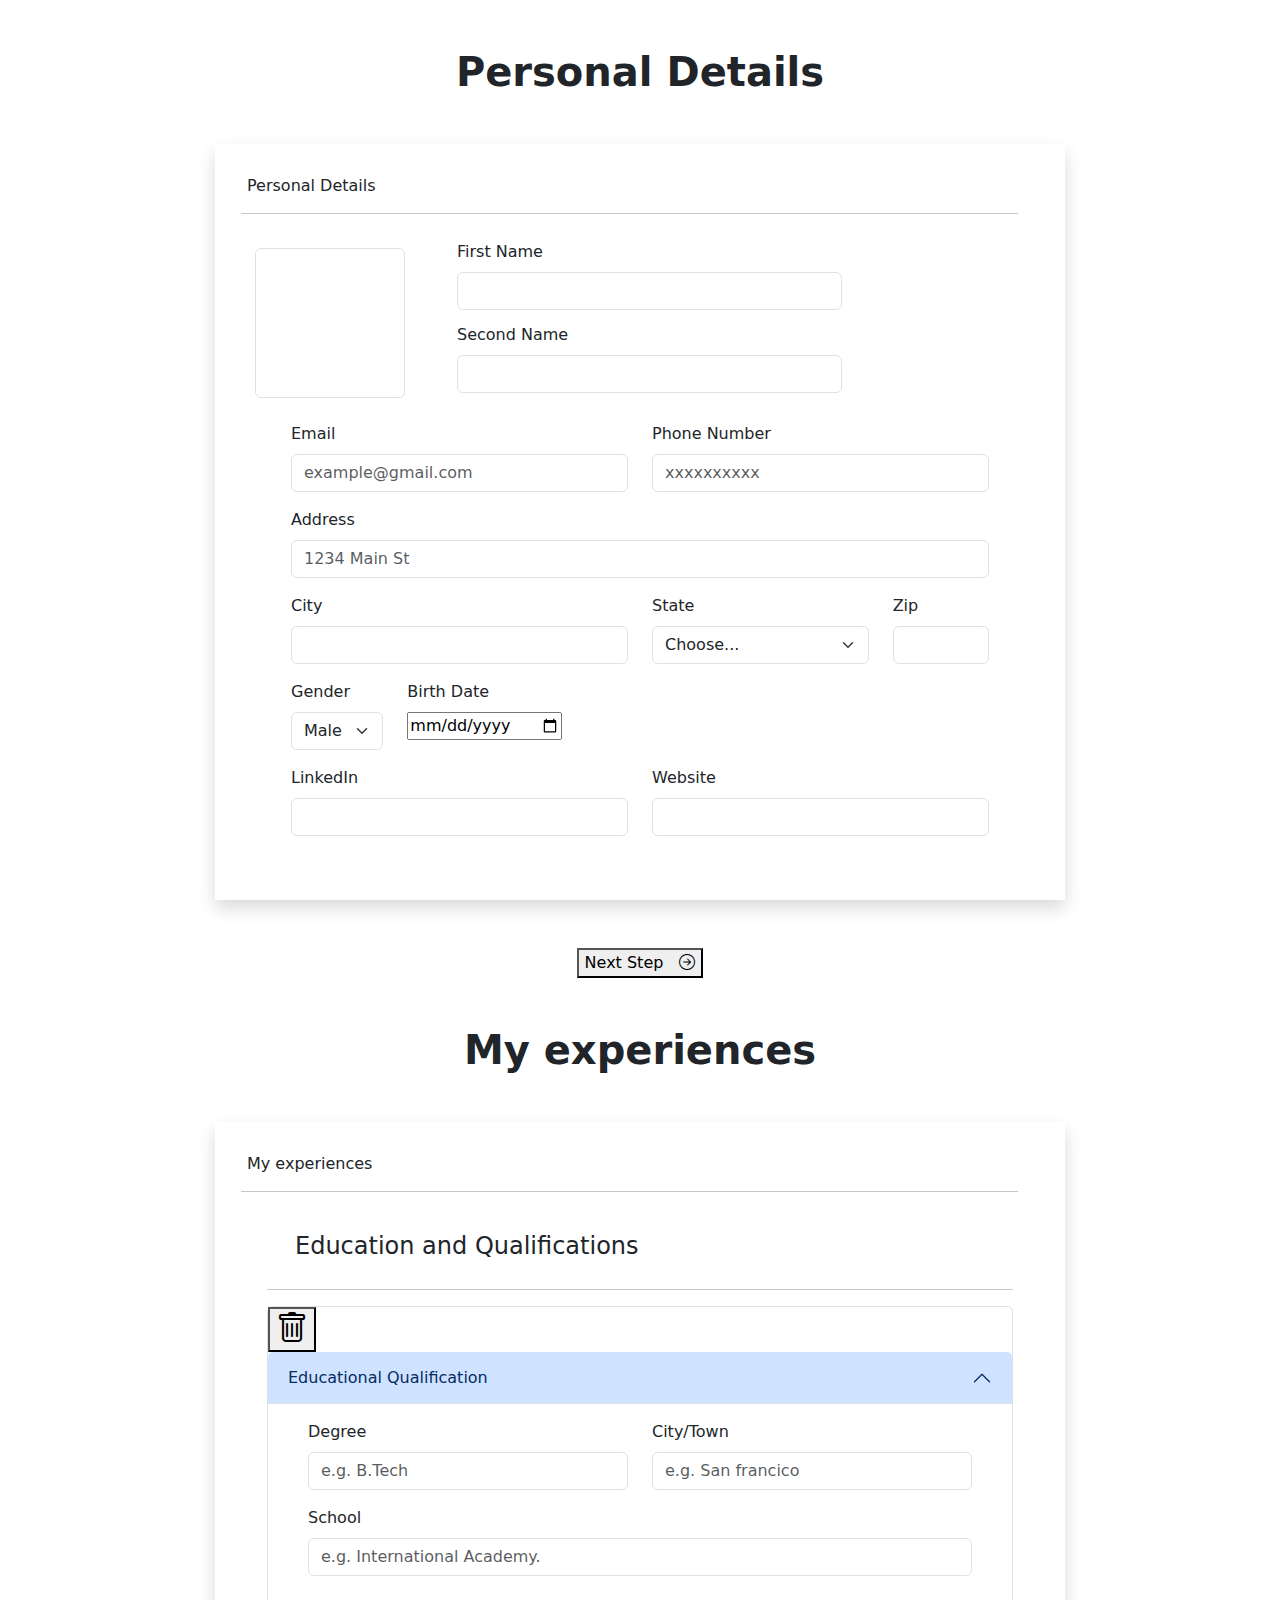
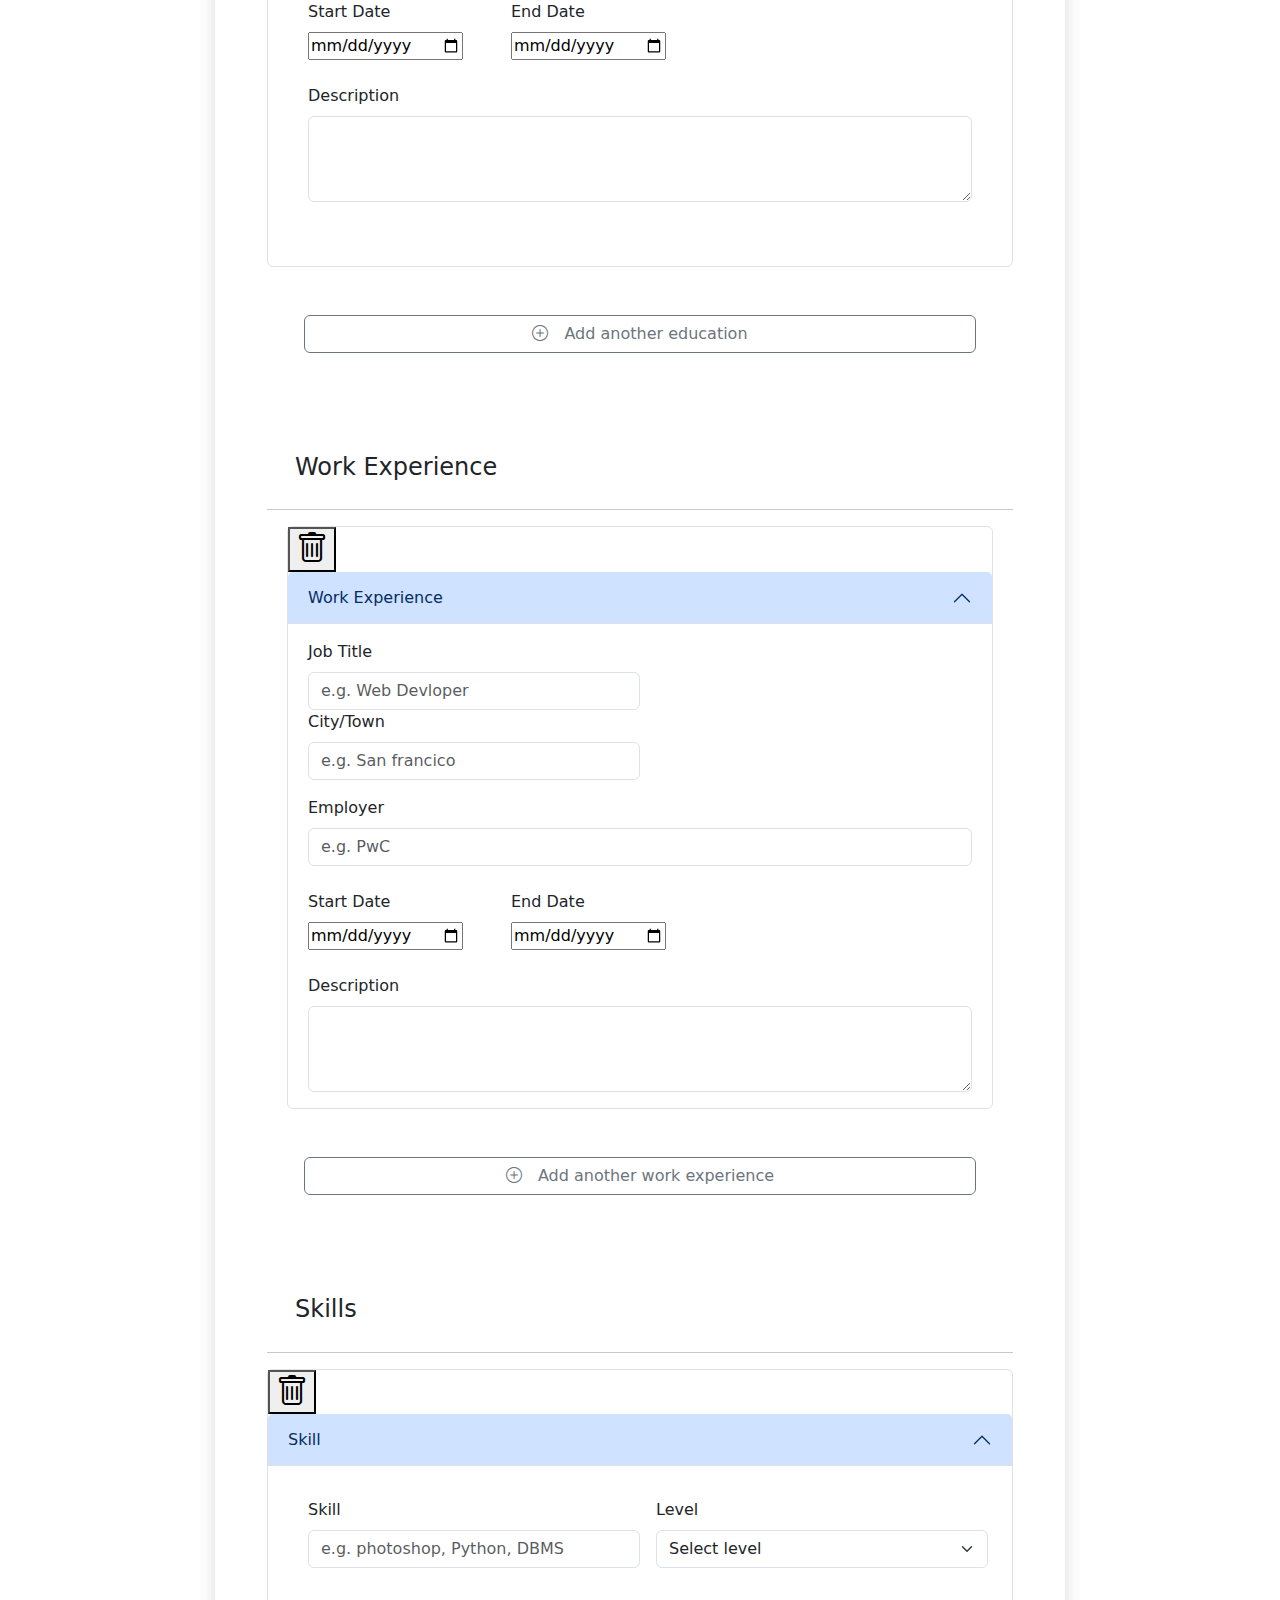
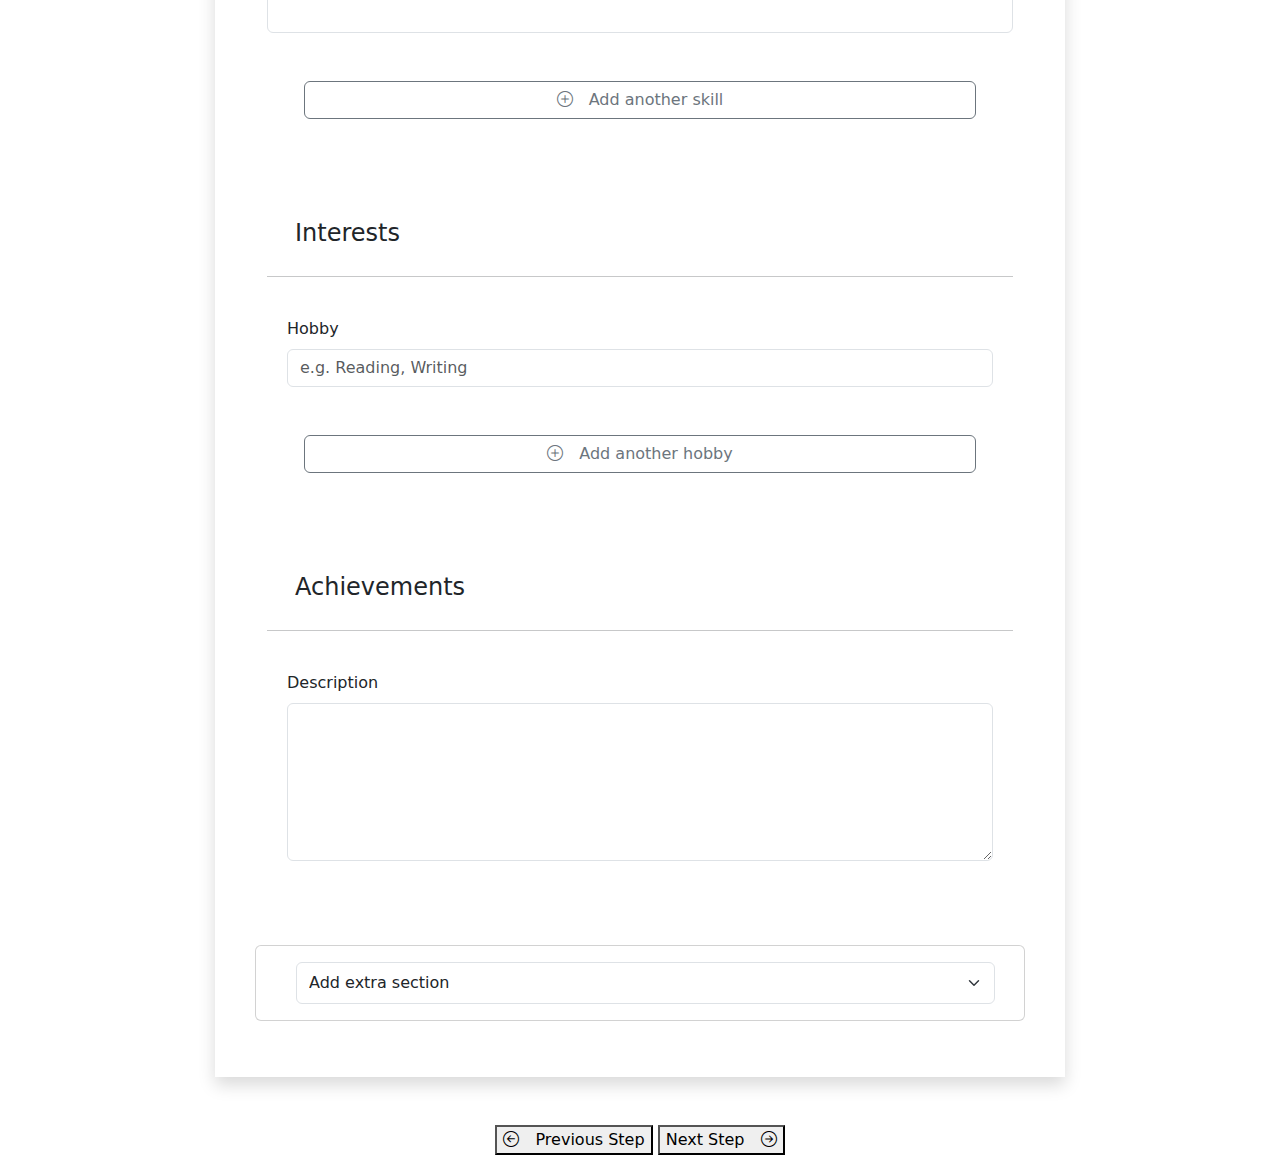
==== Form.html @ e61c2e50 "SkillDone" ====
<!DOCTYPE html>
<html lang="en">

<head>
    <meta charset="UTF-8">
    <meta http-equiv="X-UA-Compatible" content="IE=edge">
    <meta name="viewport" content="width=device-width, initial-scale=1">
    <link href="https://cdn.jsdelivr.net/npm/bootstrap@5.1.1/dist/css/bootstrap.min.css" rel="stylesheet">
    <script src="https://cdn.jsdelivr.net/npm/bootstrap@5.1.1/dist/js/bootstrap.bundle.min.js"></script>
    <script src="https://cdnjs.cloudflare.com/ajax/libs/jquery/3.6.0/jquery.min.js"
        integrity="sha512-894YE6QWD5I59HgZOGReFYm4dnWc1Qt5NtvYSaNcOP+u1T9qYdvdihz0PPSiiqn/+/3e7Jo4EaG7TubfWGUrMQ=="
        crossorigin="anonymous" referrerpolicy="no-referrer"></script>
    <script src="form.js"></script>
    <link rel="stylesheet" href="https://cdn.jsdelivr.net/npm/bootstrap-icons@1.5.0/font/bootstrap-icons.css">
    <link rel="icon" href="images/RB_Logo.png" type="image/x-icon">
    <title>Resume</title>
    <link rel="stylesheet" href="css/form.css">
</head>

<body>

    <!-- NavBar -->
    <nav class="navbar navbar-default navbar-static-top fixed-top navbar-expand-lg navbar-light container-fluid NavBar"
        id="nav">
        <div class="container">
            <a class="navbar-brand mx-auto" href="index.html">
                <img src="images/RB.svg" alt="" height="50px">
            </a>
            <div class="collapse navbar-collapse" id="nav-list">
            </div>
        </div>
    </nav>
    <!-- NavBar End -->



    <div class="container-fluid p-0">


        <!-- **********     FORM - 1    ********** -->

        <form id="form1" class="step step-1 active">

            <div class="container mt-5">
                <h1 class="d-flex justify-content-center m-5" style="font-weight: 600;">Personal Details</h1>
            </div>

            <div class="card-container mb-5 shadow p-3 mb-5 bg-white" style="width:850px; margin:auto" id="card">
                <div class="d-flex mt-3 mx-3">
                    <h6>Personal Details</h6>
                </div>
                <hr style="width:95%; margin: 10px;" , size="3" class="bg-secondary">
                <div class="d-flex flex-row">
                    <div class="img-thumbnail float-left m-4"
                        style="width: 150px; height:150px; border:1px doted black;">
                        <img src="..." alt="">
                    </div>
                    <div class="row col-6  m-3 " style="float:left;">
                        <div class="col-12">
                            <label for="fname" class="form-label">First Name</label>
                            <input type="text" class="form-control" id="fname">
                        </div>
                        <div class="col-12">
                            <label for="lname" class="form-label">Second Name</label>
                            <input type="text" class="form-control" id="lname">
                        </div>
                    </div>
                </div>

                <div class="row mx-5 mb-5">
                    <div class="col-md-6 ">
                        <label for="email" class="form-label">Email</label>
                        <input type="email" class="form-control" id="email" placeholder="example@gmail.com">
                    </div>

                    <div class="col-md-6">
                        <label for="cnumber" class="form-label">Phone Number</label>
                        <input type="text" class="form-control" id="cnumber" placeholder="xxxxxxxxxx">
                    </div>

                    <div class="col-12 mt-3">
                        <label for="inputAddress" class="form-label">Address</label>
                        <input type="text" class="form-control" id="inputAddress" placeholder="1234 Main St">
                    </div>

                    <div class="col-md-6 mt-3">
                        <label for="inputCity" class="form-label">City</label>
                        <input type="text" class="form-control" id="inputCity">
                    </div>

                    <div class="col-md-4 mt-3">
                        <label for="inputState" class="form-label">State</label>
                        <select id="inputState" class="form-select">
                            <option selected>Choose...</option>
                            <option>...</option>
                        </select>
                    </div>

                    <div class="col-md-2 mt-3">
                        <label for="inputZip" class="form-label">Zip</label>
                        <input type="text" class="form-control" id="inputZip">
                    </div>

                    <div class="row">
                        <div class="col-md-2 mt-3">
                            <label for="gender" class="form-label">Gender</label>
                            <select id="gender" class="form-select">
                                <option>Male</option>
                                <option>Female</option>
                                <option>Other</option>
                            </select>
                        </div>

                        <div class="col-md-4 mt-3">
                            <label for="bdate" class="form-label">Birth Date</label>
                            <input type="date" class="date" id="bdate">
                        </div>
                    </div>

                    <div class="col-6 mt-3">
                        <label for="linkedIn" class="form-label">LinkedIn </label>
                        <input type="text" class="form-control" id="linkedIn">
                    </div>

                    <div class="col-6 mt-3">
                        <label for="Website" class="form-label">Website</label>
                        <input type="text" class="form-control" id="Website">
                    </div>

                </div>

            </div>

            <div class="btn-box container d-block text-center" style="width:850px;">
                <button type="button" class="next_btn" id="next1">Next Step<i
                        class="bi bi-arrow-right-circle ms-3"></i></button>
            </div>

        </form>

        <!-- **********     FORM - 1 END   ********** -->



        <!-- **********     FORM - 2    ********** -->
        <form id="form2" class="step step-2">

            <div class="container mt-5">
                <h1 class="d-flex justify-content-center m-5" style="font-weight: 600;">My experiences</h1>
            </div>

            <div class="card-container shadow mb-5 p-3 mb-5 bg-white" style="width:850px; margin:auto" id="card">
                <div class="d-flex mt-3 mx-3">
                    <h6>My experiences</h6>
                </div>
                <hr style="width:95%; margin: 10px;" , size="3" class="bg-secondary">


                <div class="flip-cards d-flex flex-column m-4">

                    <!-- Flip card 1 -->
                    <div class="fc1">

                        <div class="flip-card card-container p-2 mb-4 bg-white ">

                            <div class="flip1 card-body">
                                <h4 class="mx-4 my-0 p-2">Education and Qualifications</h5>
                            </div>

                            <div class="panel1 p-1">
                                <hr>


                                <div class="accordion" id="accordionEdu">
                                    <div class="accordion-item">
                                      <h2 class="accordion-header" id="eheading1">
                                        <button class="delete-item" onclick="delEdu(event)"><i
                                            class="bi bi-trash" onclick="delEdu2(event)"></i></button>
                                        <button class="accordion-button" type="button" data-bs-toggle="collapse" data-bs-target="#ecollapse1" aria-expanded="true" aria-controls="ecollapse1" onclick="emakeVisible()">
                                          Educational Qualification
                                        </button>
                                      </h2>
                                      <div id="ecollapse1" class="accordion-collapse collapse show" aria-labelledby="eheading1" data-bs-parent="#accordionEdu">
                                        <div class="accordion-body">
                                          

                                            <div class="row mx-2 mb-5">

                                                <div class="col-md-6 ">
                                                    <label for="degree" class="form-label">Degree</label>
                                                    <input type="text" class="form-control" id="degree" placeholder="e.g. B.Tech ">
                                                </div>
            
                                                <div class="col-md-6">
                                                    <label for="city" class="form-label">City/Town</label>
                                                    <input type="text" class="form-control" id="city"
                                                        placeholder="e.g. San francico">
                                                </div>
            
                                                <div class="col-12 mt-3">
                                                    <label for="School" class="form-label">School</label>
                                                    <input type="text" class="form-control" id="School"
                                                        placeholder="e.g. International Academy.">
                                                </div>
                                                <div class="col-6 mt-3">
                                                    <div class="d-flex flex-row">
                                                        <div class="me-4 mt-2">
                                                            <label for="" class="form-label">Start Date</label>
                                                            <input class="date" type="date" id="edu_start">
                                                        </div>
            
                                                        <div class="ms-4 mt-2">
                                                            <label for="" class="form-label">End Date</label>
                                                            <input class="date" type="date" id="edu_end">
                                                        </div>
                                                    </div>
                                                </div>
            
                                                <div class="mt-4">
                                                    <label for="edu_description" class="form-label">Description</label>
                                                    <textarea class="form-control" id="edu_description" rows="3"></textarea>
                                                </div>
                                            </div>


                                        </div>
                                      </div>
                                    </div>
                                  </div>

                                
                                

                                <div class="my-5 d-flex justify-content-center"><button type="button"
                                        class="btn btn-outline-secondary" style="width:90%;" id="add_edu"><i
                                            class="bi bi-plus-circle me-3"></i>Add another
                                        education</button>
                                </div>

                            </div>
                        </div>
                        <!-- Flip card 1 End-->


                    </div>

                    <!-- Flip card 2 -->
                    <div class="fc2">
                        <div class="flip-card card-container  p-2 mb-4 bg-white ">

                            <div class="flip2 card-body">
                                <h4 class="mx-4 my-0 p-2">Work Experience</h4>
                            </div>

                            <div class="panel2 p-1">
                                <hr>
                                <div class="list row mx-2 mb-5">


                                    <div class="accordion" id="accordionWork">
                                        <div class="accordion-item">
                                            <h2 class="accordion-header" id="wheading1">
                                                <button class="delete-item" onclick="delWork(event)"><i
                                                        class="bi bi-trash" onclick="delWork2(event)"></i></button>
                                                <button class="accordion-button" type="button" data-bs-toggle="collapse"
                                                    data-bs-target="#wcollapse1" aria-expanded="true"
                                                    aria-controls="wcollapse1" onclick="wmakeVisible()">
                                                    Work Experience
                                                </button>
                                            </h2>
                                            <div id="wcollapse1" class="accordion-collapse collapse show"
                                                aria-labelledby="wheading1" data-bs-parent="#accordionWork">
                                                <div class="accordion-body">


                                                    <div class="col-md-6 ">
                                                        <label for="email" class="form-label">Job Title</label>
                                                        <input type="text" class="form-control" id="job_title"
                                                            placeholder="e.g. Web Devloper">
                                                    </div>

                                                    <div class="col-md-6">
                                                        <label for="work_city" class="form-label">City/Town</label>
                                                        <input type="text" class="form-control" id="work_city"
                                                            placeholder="e.g. San francico">
                                                    </div>

                                                    <div class="col-12 mt-3">
                                                        <label for="employer" class="form-label">Employer</label>
                                                        <input type="text" class="form-control" id="employer"
                                                            placeholder="e.g. PwC">
                                                    </div>
                                                    <div class="col-6 mt-3">
                                                        <div class="d-flex flex-row">
                                                            <div class="me-4 mt-2">
                                                                <label for="" class="form-label">Start Date</label>
                                                                <input class="date" type="date" id="Work1_start">
                                                            </div>

                                                            <div class="ms-4 mt-2">
                                                                <label for="" class="form-label">End Date</label>
                                                                <input class="date" type="date" id="Work1_end">
                                                            </div>
                                                        </div>
                                                    </div>

                                                    <div class="mt-4">
                                                        <label for="work_description"
                                                            class="form-label">Description</label>
                                                        <textarea class="form-control" id="work_description"
                                                            rows="3"></textarea>
                                                    </div>


                                                </div>
                                            </div>
                                        </div>
                                    </div>




                                    <!-- New Work Experience -->

                                </div>
                                <div class="my-5 d-flex justify-content-center"><button type="button"
                                        class="btn btn-outline-secondary" style="width:90%;" id="add_work"><i
                                            class="bi bi-plus-circle me-3"></i>Add another
                                        work experience</button>
                                </div>

                            </div>
                        </div>
                    </div>

                    <!-- Flip card 2 End-->


                    <!-- Flip card 3 -->
                    <div class="fc3">
                        <div class="flip-card card-container p-2 mb-4 bg-white">

                            <div class="flip3 card-body">
                                <h4 class="mx-4 my-0 p-2">Skills</h4>
                            </div>

                            <div class="panel3 p-1">
                                <hr>



                                <div class="accordion" id="accordionSkill">
                                    <div class="accordion-item">
                                      <h2 class="accordion-header" id="sheading1">
                                        <button class="delete-item" onclick="delSkill(event)"><i
                                            class="bi bi-trash" onclick="delSkill2(event)"></i></button>
                                        <button class="accordion-button" type="button" data-bs-toggle="collapse" data-bs-target="#scollapse1" aria-expanded="true" aria-controls="scollapse1" onclick="smakeVisible()">
                                          Skill
                                        </button>
                                      </h2>
                                      <div id="scollapse1" class="accordion-collapse collapse show" aria-labelledby="sheading1" data-bs-parent="#accordionSkill">
                                        <div class="accordion-body">
                                          
                                            

                                            <div class="list row mx-2 mb-5">
            
                                                <div class="col-12 mt-3">
                                                    <div class="d-flex flex-row">
            
                                                        <div class="col-md-6">
                                                            <label for="skill1" class="form-label">Skill</label>
                                                            <input type="text" class="form-control" id="skill1"
                                                                placeholder="e.g. photoshop, Python, DBMS">
                                                        </div>
            
                                                        <div class="col-6  ms-3">
                                                            <label for="" class="form-label">Level</label>
                                                            <select id="skill1_level" class="form-select">
                                                                <option selected>Select level</option>
                                                                <option>Beginner</option>
                                                                <option>Intermediate</option>
                                                                <option>Skillful</option>
                                                                <option>Expert</option>
                                                                <option>Experienced</option>
                                                            </select>
                                                        </div>
                                                    </div>
                                                </div>


                                        </div>
                                      </div>
                                    </div>
                                  </div>




                                    <!-- New Skills -->

                                </div>
                                <div class="my-5 d-flex justify-content-center"><button type="button"
                                        class="btn btn-outline-secondary" style="width:90%;" id="add_skill"><i
                                            class="bi bi-plus-circle me-3"></i>Add
                                        another
                                        skill</button>
                                </div>

                            </div>
                        </div>
                    </div>
                    <!-- Flip card 3 End-->


                    <!-- Flip card 4 -->
                    <div class="fc4">
                        <div class="flip-card card-container p-2 mb-4 bg-white">

                            <div class="flip4 card-body">
                                <h4 class="mx-4 my-0 p-2">Interests</h4>
                            </div>

                            <div class="panel4 p-1">
                                <hr>

                                <div class="list row mx-2 mb-5">

                                    <div class="col-12 mt-4">
                                        <label for="hobby1" class="form-label">Hobby</label>
                                        <input type="text" class="form-control" id="hobby1"
                                            placeholder="e.g. Reading, Writing">
                                    </div>

                                    <!-- New Hobby -->

                                </div>
                                <div class="my-5 d-flex justify-content-center"><button type="button"
                                        class="btn btn-outline-secondary" id="addHobby" style="width:90%;"><i
                                            class="bi bi-plus-circle me-3"></i>Add
                                        another
                                        hobby</button>
                                </div>
                            </div>
                        </div>
                    </div>
                    <!-- Flip card 4 End-->


                    <!-- Flip card 5 -->
                    <div class="fc5">
                        <div class="flip-card card-container p-2 mb-4 bg-white ">

                            <div class="flip5 card-body">
                                <h4 class="mx-4 my-0 p-2">Achievements</h4>
                            </div>

                            <div class="panel5 p-1">
                                <hr>

                                <div class="row mx-2 mb-5">
                                    <div class="mt-4">
                                        <label for="achv_description" class="form-label">Description</label>
                                        <textarea class="form-control" id="achv_description" rows=6"></textarea>
                                    </div>
                                </div>
                            </div>
                        </div>
                        <!-- Flip card 5 End-->

                        <div class="fc5 my-3">
                            <div class="flip5 card card-body">
                                <select class="form-select mx-4 py-2" style="width:95%;"
                                    aria-label="Default select example">
                                    <option selected><i class="bi bi-plus-circle me-3"></i>Add extra section</option>
                                    <option value="1">Courses</option>
                                    <option value="2">Resume Objective</option>
                                    <option value="3">References</option>
                                </select>
                            </div>
                            <div class="panel5"></div>
                        </div>

                    </div>

                </div>
            </div>

            <div class="btn_box container d-block text-center" style="width:850px;">
                <button type="button" class="prev_btn" id="back2"><i class="bi bi-arrow-left-circle me-3"></i>Previous
                    Step</button>
                <button type="button" class="next_btn" id="next2">Next Step<i
                        class="bi bi-arrow-right-circle ms-3"></i></button>
            </div>

        </form>
        <!-- **********     FORM - 2 END    ********** -->
    </div>


    <link href="https://cdn.jsdelivr.net/npm/bootstrap@5.1.1/dist/css/bootstrap.min.css" rel="stylesheet"
        integrity="sha384-F3w7mX95PdgyTmZZMECAngseQB83DfGTowi0iMjiWaeVhAn4FJkqJByhZMI3AhiU" crossorigin="anonymous">
    <script src="https://ajax.googleapis.com/ajax/libs/jquery/3.5.1/jquery.min.js"></script>
</body>



<script>
    $(document).ready(function () {


        function slideTog(el) {
            $(el).next().slideToggle(350);
        }
        $(".flip1, .flip2, .flip3, .flip4, .flip5, .flip6, .flip7").click(function () {
            slideTog(this);
        });


        $('#addHobby').click(function () {
            let obj = $('div.panel4').children("div.list");
            let curr_len = obj.length;
            let node =
                `<div class="col-12 mt-4">
                     <label for='hobby${curr_len + 1}' class="form-label">Hobby</label>
                    <input type="text" class="form-control" id="hobby${curr_len + 1}" placeholder="e.g. Reading, Writing">
                </div>`;
            obj.append(node);
        });



        //**************** Form Steps ****************//


        let steps = Array.from(document.querySelectorAll('form.step'));
        // console.log(steps);
        let next_btn = document.querySelectorAll('form .next_btn');
        // console.log(next_btn);
        let prev_btn = document.querySelectorAll('form .prev_btn');

        // let form = document.querySelector('form')

        next_btn.forEach(button => {
            button.addEventListener('click', () => {
                changeStep('next');
            })
        })
        prev_btn.forEach(button => {
            button.addEventListener('click', () => {
                changeStep('prev');
            })
        })

        function changeStep(btn) {
            let index = 0;
            let active = document.querySelector('form.step.active')
            index = steps.indexOf(active);
            steps[index].classList.remove('active');
            if (btn === 'next') {
                if (index < steps.length - 1)
                    index++;
            }
            else if (btn === 'prev') {
                index--;
            }
            steps[index].classList.add('active');
            // console.log(index);
        }


    });


</script>

</html>
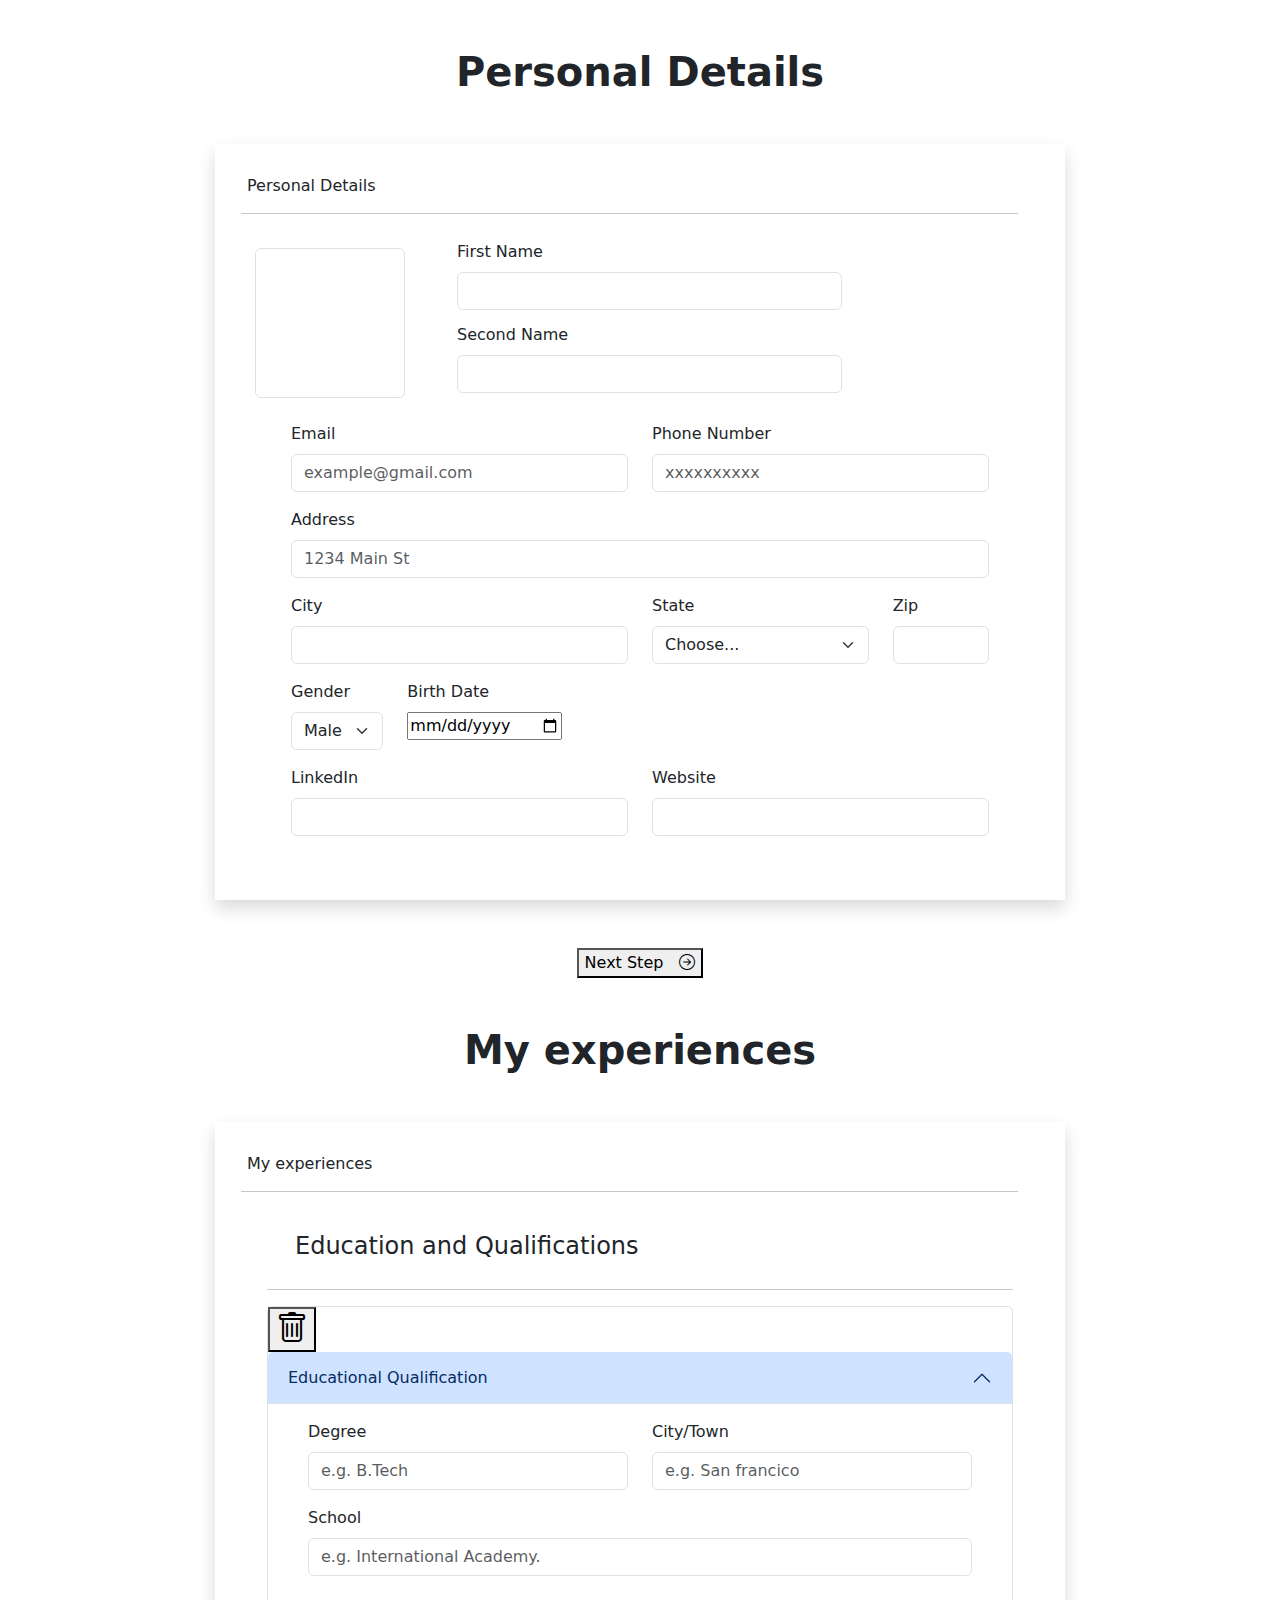
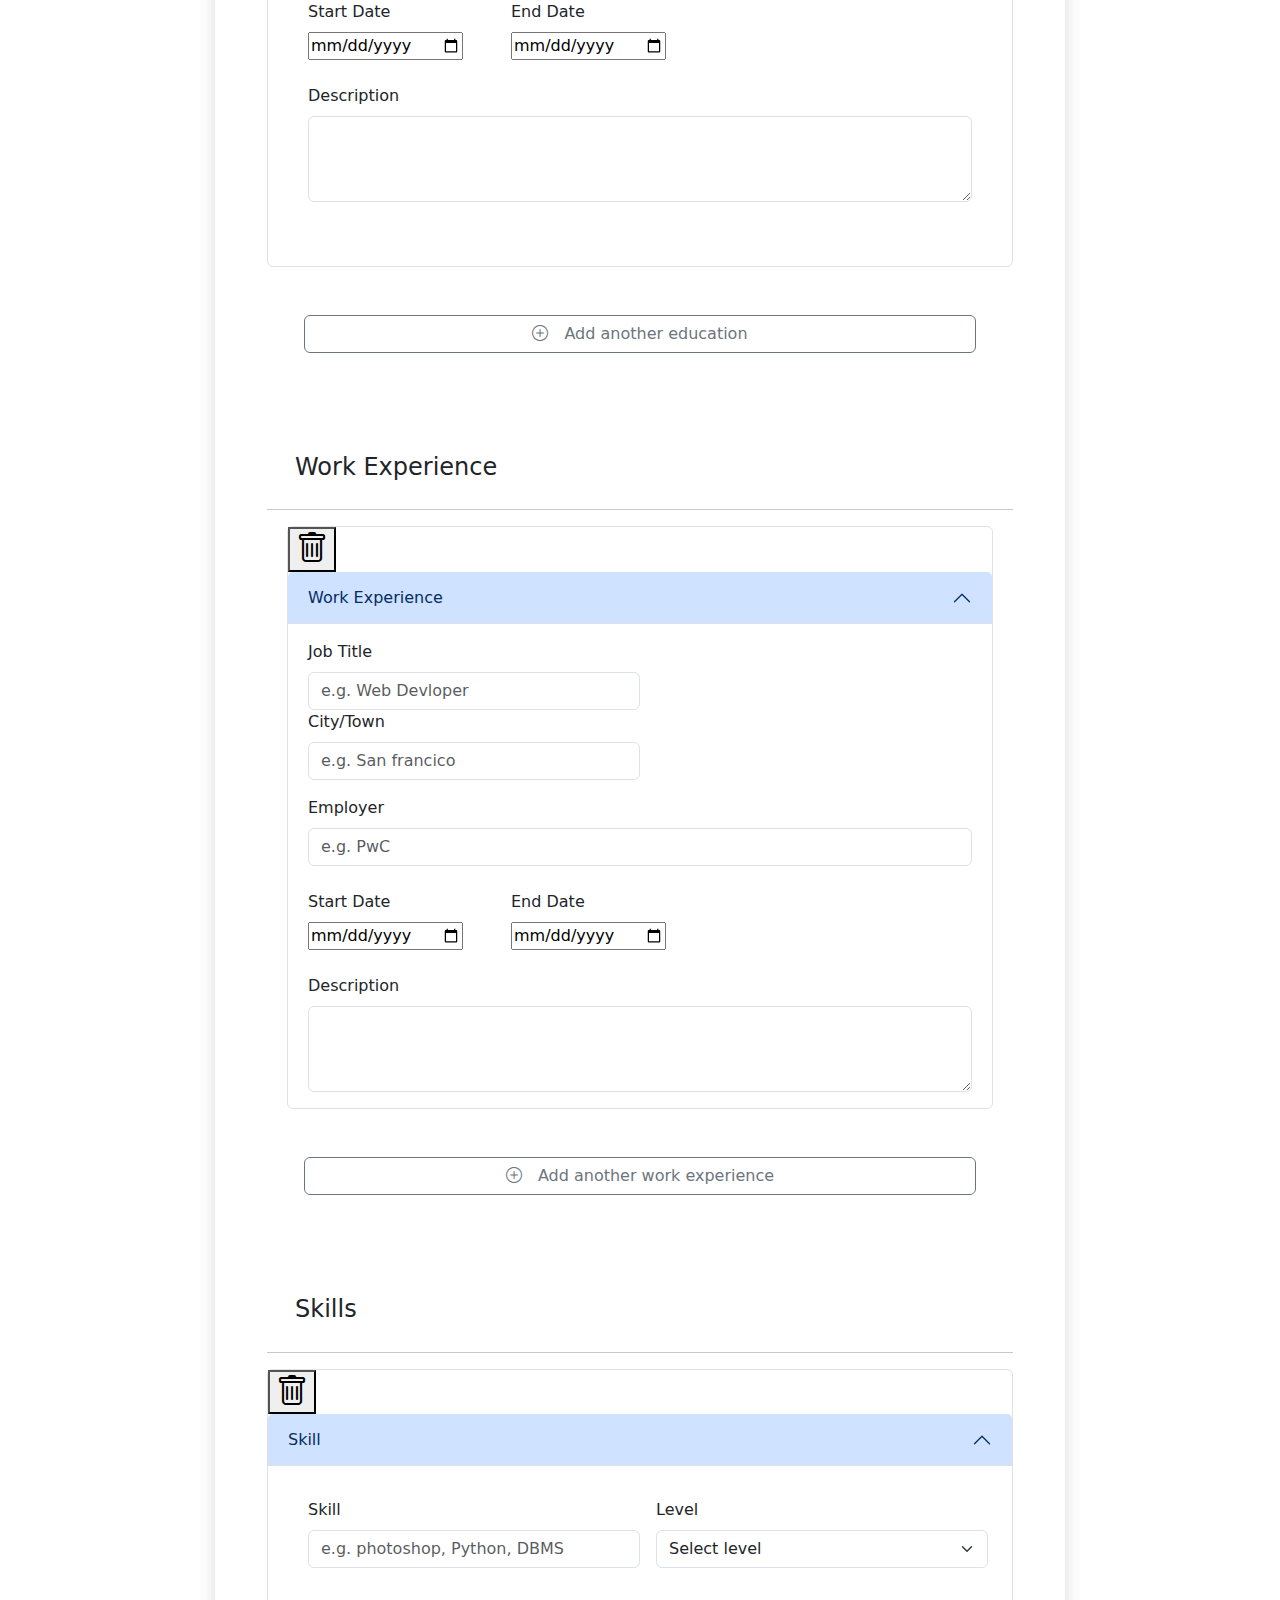
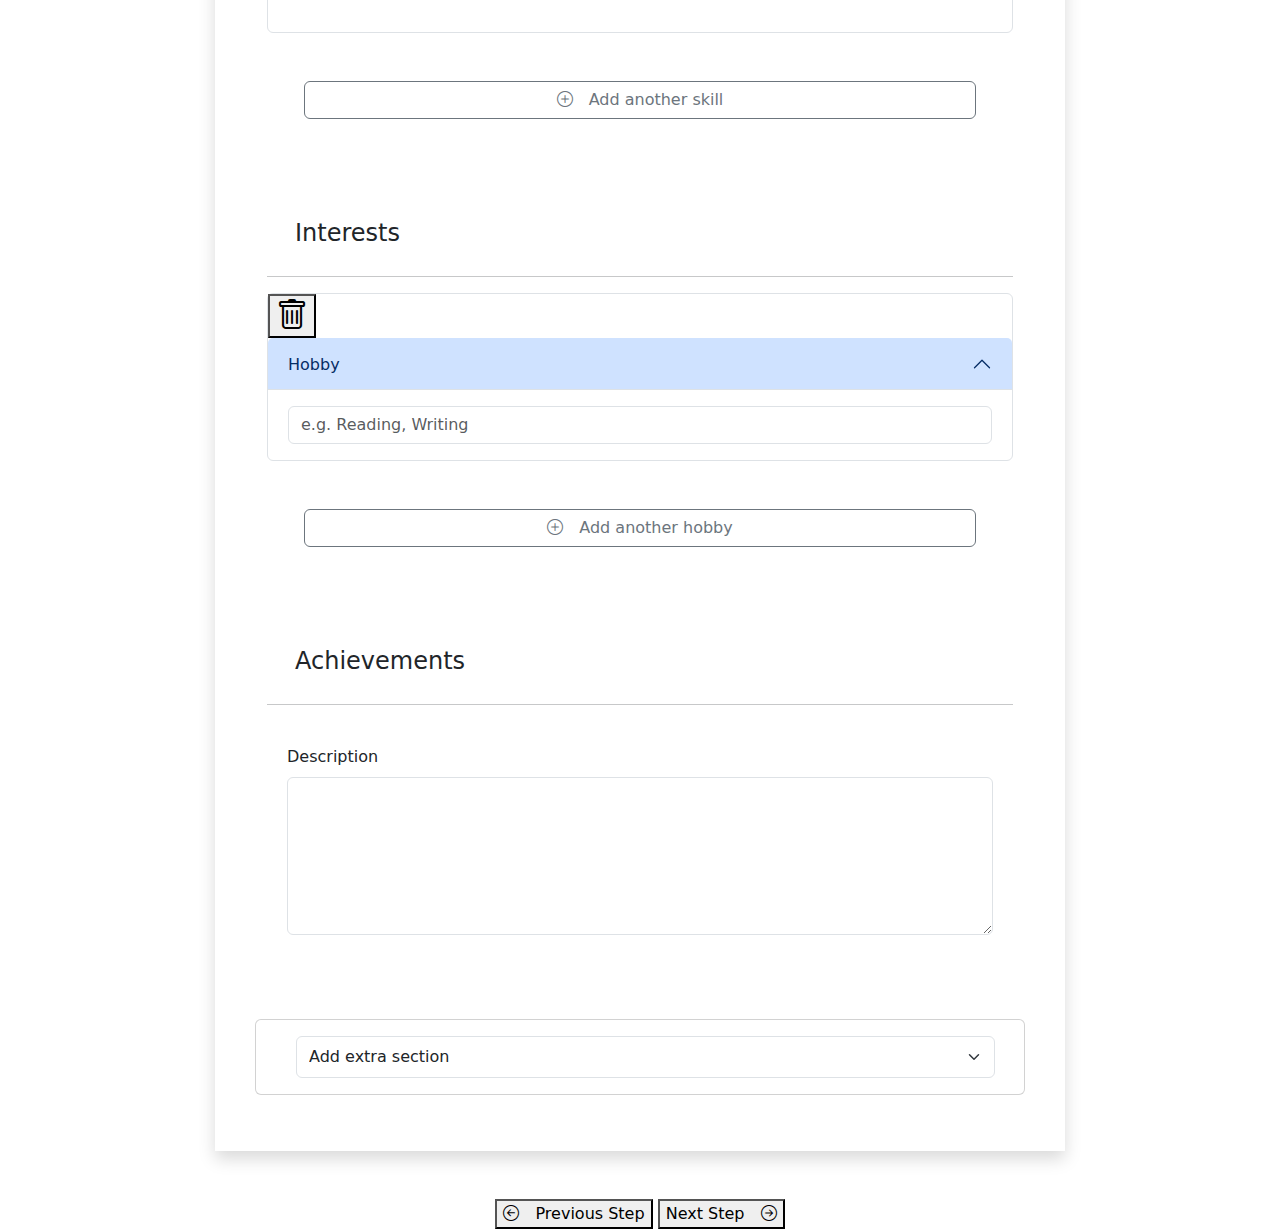
==== commit dacebede: "timerResolved" ====
--- a/Form.html
+++ b/Form.html
@@ -188,37 +188,37 @@
 
                                                 <div class="col-md-6 ">
                                                     <label for="degree" class="form-label">Degree</label>
-                                                    <input type="text" class="form-control" id="degree" placeholder="e.g. B.Tech ">
+                                                    <input type="text" class="form-control degree" id="degree" placeholder="e.g. B.Tech ">
                                                 </div>
             
                                                 <div class="col-md-6">
                                                     <label for="city" class="form-label">City/Town</label>
-                                                    <input type="text" class="form-control" id="city"
+                                                    <input type="text" class="form-control city" id="city"
                                                         placeholder="e.g. San francico">
                                                 </div>
             
                                                 <div class="col-12 mt-3">
                                                     <label for="School" class="form-label">School</label>
-                                                    <input type="text" class="form-control" id="School"
+                                                    <input type="text" class="form-control School" id="School"
                                                         placeholder="e.g. International Academy.">
                                                 </div>
                                                 <div class="col-6 mt-3">
                                                     <div class="d-flex flex-row">
                                                         <div class="me-4 mt-2">
                                                             <label for="" class="form-label">Start Date</label>
-                                                            <input class="date" type="date" id="edu_start">
+                                                            <input class="date edu_start" type="date" id="edu_start">
                                                         </div>
             
                                                         <div class="ms-4 mt-2">
                                                             <label for="" class="form-label">End Date</label>
-                                                            <input class="date" type="date" id="edu_end">
+                                                            <input class="date edu_end" type="date" id="edu_end">
                                                         </div>
                                                     </div>
                                                 </div>
             
                                                 <div class="mt-4">
                                                     <label for="edu_description" class="form-label">Description</label>
-                                                    <textarea class="form-control" id="edu_description" rows="3"></textarea>
+                                                    <textarea class="form-control edu_description" id="edu_description" rows="3"></textarea>
                                                 </div>
                                             </div>
 
@@ -275,31 +275,31 @@
 
                                                     <div class="col-md-6 ">
                                                         <label for="email" class="form-label">Job Title</label>
-                                                        <input type="text" class="form-control" id="job_title"
+                                                        <input type="text" class="form-control job_title" id="job_title"
                                                             placeholder="e.g. Web Devloper">
                                                     </div>
 
                                                     <div class="col-md-6">
                                                         <label for="work_city" class="form-label">City/Town</label>
-                                                        <input type="text" class="form-control" id="work_city"
+                                                        <input type="text" class="form-control work_city" id="work_city"
                                                             placeholder="e.g. San francico">
                                                     </div>
 
                                                     <div class="col-12 mt-3">
                                                         <label for="employer" class="form-label">Employer</label>
-                                                        <input type="text" class="form-control" id="employer"
+                                                        <input type="text" class="form-control employer" id="employer"
                                                             placeholder="e.g. PwC">
                                                     </div>
                                                     <div class="col-6 mt-3">
                                                         <div class="d-flex flex-row">
                                                             <div class="me-4 mt-2">
                                                                 <label for="" class="form-label">Start Date</label>
-                                                                <input class="date" type="date" id="Work1_start">
+                                                                <input class="date Work1_start" type="date" id="Work1_start">
                                                             </div>
 
                                                             <div class="ms-4 mt-2">
                                                                 <label for="" class="form-label">End Date</label>
-                                                                <input class="date" type="date" id="Work1_end">
+                                                                <input class="date Work1_end" type="date" id="Work1_end">
                                                             </div>
                                                         </div>
                                                     </div>
@@ -307,7 +307,7 @@
                                                     <div class="mt-4">
                                                         <label for="work_description"
                                                             class="form-label">Description</label>
-                                                        <textarea class="form-control" id="work_description"
+                                                        <textarea class="form-control work_description" id="work_description"
                                                             rows="3"></textarea>
                                                     </div>
 
@@ -424,19 +424,39 @@
                             <div class="panel4 p-1">
                                 <hr>
 
+                                <div class="accordion" id="accordionInt">
+                                    <div class="accordion-item">
+                                      <h2 class="accordion-header" id="iheading1">
+                                        <button class="delete-item" onclick="delInt(event)"><i
+                                            class="bi bi-trash" onclick="delInt2(event)"></i></button>
+                                        <button class="accordion-button" type="button" data-bs-toggle="collapse" data-bs-target="#icollapse1" aria-expanded="true" aria-controls="icollapse1" onclick="imakeVisible()">
+                                          Hobby
+                                        </button>
+                                      </h2>
+                                      <div id="icollapse1" class="accordion-collapse collapse show" aria-labelledby="iheading1" data-bs-parent="#accordionInt">
+                                        <div class="accordion-body">
+                                          
+
+
+                                            <div class="col-12">
+                                                <!-- <label for="hobby1" class="form-label">Hobby</label> -->
+                                                <input type="text" class="form-control" id="hobby1"
+                                                    placeholder="e.g. Reading, Writing">
+                                            </div>
+
+
+                                        </div>
+                                      </div>
+                                    </div>
+                                  </div>
+
                                 <div class="list row mx-2 mb-5">
 
-                                    <div class="col-12 mt-4">
-                                        <label for="hobby1" class="form-label">Hobby</label>
-                                        <input type="text" class="form-control" id="hobby1"
-                                            placeholder="e.g. Reading, Writing">
-                                    </div>
-
-                                    <!-- New Hobby -->
+
 
                                 </div>
                                 <div class="my-5 d-flex justify-content-center"><button type="button"
-                                        class="btn btn-outline-secondary" id="addHobby" style="width:90%;"><i
+                                        class="btn btn-outline-secondary" style="width:90%;" id="add_interest"><i
                                             class="bi bi-plus-circle me-3"></i>Add
                                         another
                                         hobby</button>
@@ -517,16 +537,16 @@
         });
 
 
-        $('#addHobby').click(function () {
-            let obj = $('div.panel4').children("div.list");
-            let curr_len = obj.length;
-            let node =
-                `<div class="col-12 mt-4">
-                     <label for='hobby${curr_len + 1}' class="form-label">Hobby</label>
-                    <input type="text" class="form-control" id="hobby${curr_len + 1}" placeholder="e.g. Reading, Writing">
-                </div>`;
-            obj.append(node);
-        });
+        // $('#addHobby').click(function () {
+        //     let obj = $('div.panel4').children("div.list");
+        //     let curr_len = obj.length;
+        //     let node =
+        //         `<div class="col-12 mt-4">
+        //              <label for='hobby${curr_len + 1}' class="form-label">Hobby</label>
+        //             <input type="text" class="form-control" id="hobby${curr_len + 1}" placeholder="e.g. Reading, Writing">
+        //         </div>`;
+        //     obj.append(node);
+        // });
 
 
 
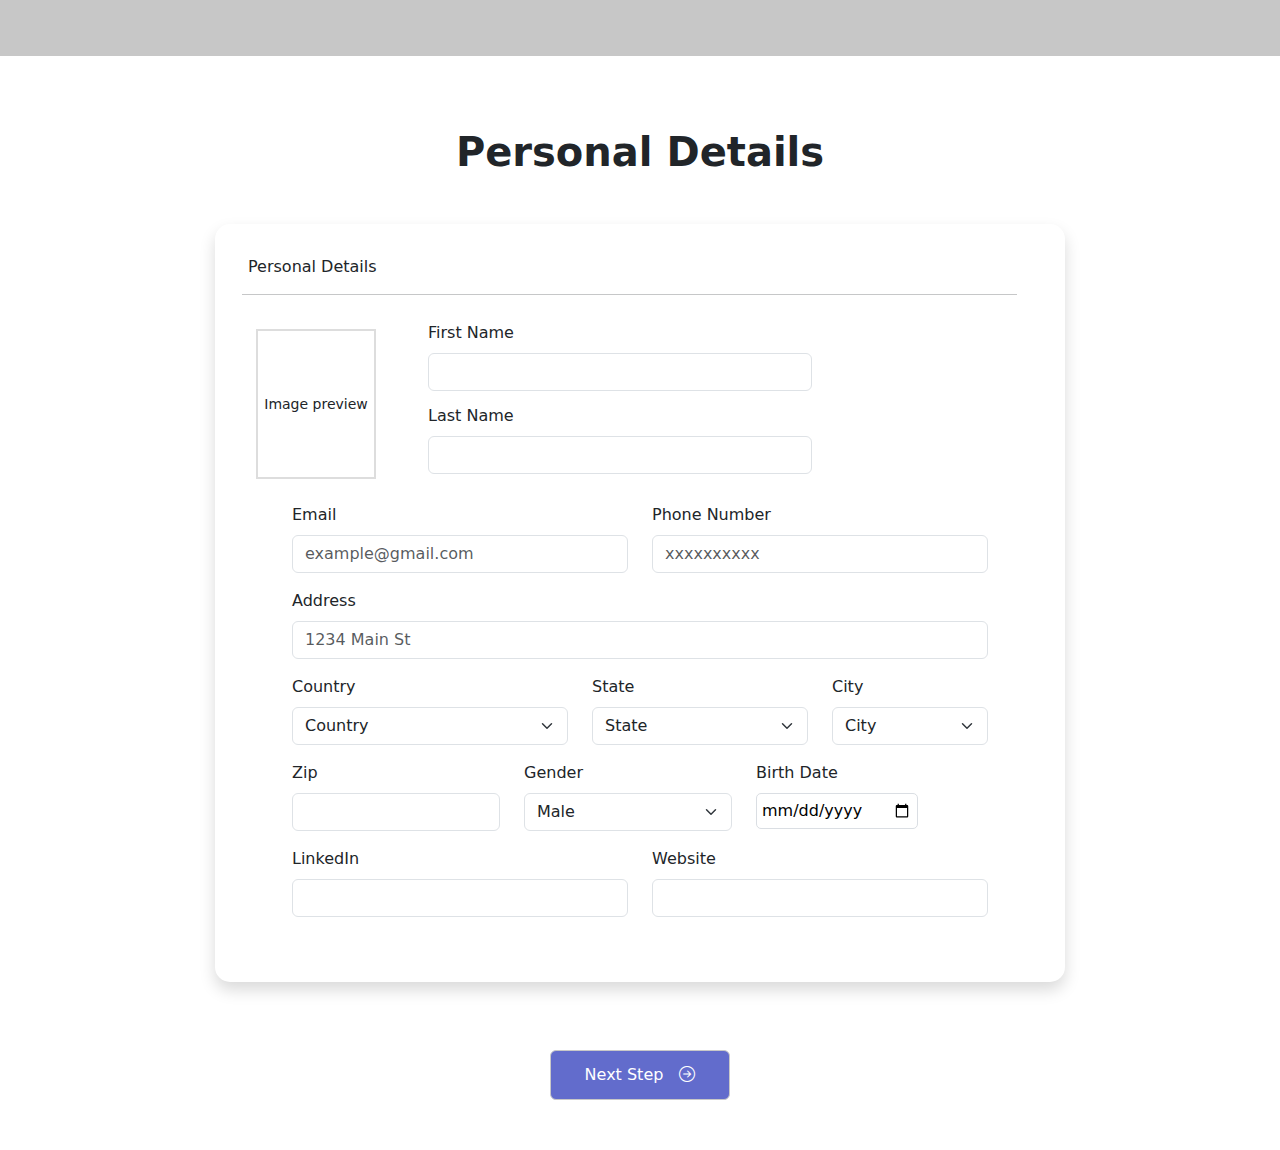
==== commit a2856276: "templates sized" ====
--- a/Form.html
+++ b/Form.html
@@ -5,20 +5,31 @@
     <meta charset="UTF-8">
     <meta http-equiv="X-UA-Compatible" content="IE=edge">
     <meta name="viewport" content="width=device-width, initial-scale=1">
+    <link rel="preconnect" href="https://fonts.googleapis.com">
+    <link rel="preconnect" href="https://fonts.gstatic.com" crossorigin>
+    <link
+        href="https://fonts.googleapis.com/css2?family=Poppins:ital,wght@0,100;0,200;0,300;0,400;0,500;0,600;0,700;0,800;0,900;1,100;1,200;1,300;1,400;1,500;1,600;1,700;1,800;1,900&display=swap"
+        rel="stylesheet">
     <link href="https://cdn.jsdelivr.net/npm/bootstrap@5.1.1/dist/css/bootstrap.min.css" rel="stylesheet">
+    <link rel="stylesheet" href="https://pro.fontawesome.com/releases/v5.10.0/css/all.css"
+        integrity="sha384-AYmEC3Yw5cVb3ZcuHtOA93w35dYTsvhLPVnYs9eStHfGJvOvKxVfELGroGkvsg+p" crossorigin="anonymous" />
     <script src="https://cdn.jsdelivr.net/npm/bootstrap@5.1.1/dist/js/bootstrap.bundle.min.js"></script>
     <script src="https://cdnjs.cloudflare.com/ajax/libs/jquery/3.6.0/jquery.min.js"
         integrity="sha512-894YE6QWD5I59HgZOGReFYm4dnWc1Qt5NtvYSaNcOP+u1T9qYdvdihz0PPSiiqn/+/3e7Jo4EaG7TubfWGUrMQ=="
         crossorigin="anonymous" referrerpolicy="no-referrer"></script>
-    <script src="form.js"></script>
+    <script src="form.js" defer></script>
+    <script src="transfer.js" defer></script>
     <link rel="stylesheet" href="https://cdn.jsdelivr.net/npm/bootstrap-icons@1.5.0/font/bootstrap-icons.css">
     <link rel="icon" href="images/RB_Logo.png" type="image/x-icon">
     <title>Resume</title>
     <link rel="stylesheet" href="css/form.css">
+    <link rel="stylesheet" href="./Templates/template1.css">
+    <link rel="stylesheet" href="./Templates/template2.css">
+    <link rel="stylesheet" href="./Templates/template3.css">
+
 </head>
 
 <body>
-
     <!-- NavBar -->
     <nav class="navbar navbar-default navbar-static-top fixed-top navbar-expand-lg navbar-light container-fluid NavBar"
         id="nav">
@@ -33,9 +44,7 @@
     <!-- NavBar End -->
 
 
-
     <div class="container-fluid p-0">
-
 
         <!-- **********     FORM - 1    ********** -->
 
@@ -51,9 +60,14 @@
                 </div>
                 <hr style="width:95%; margin: 10px;" , size="3" class="bg-secondary">
                 <div class="d-flex flex-row">
-                    <div class="img-thumbnail float-left m-4"
+                    <!-- <div class="img-thumbnail float-left m-4"
                         style="width: 150px; height:150px; border:1px doted black;">
                         <img src="..." alt="">
+                    </div> -->
+                    <input type="file" accept="image/*" name="inpImg" id="inpImg">
+                    <div class="imgContainer float-left m-4">
+                        <img src="" alt="Image Preview" id="image">
+                        <span id="previewText"><span id="innerSpan">Image preview</span></span>
                     </div>
                     <div class="row col-6  m-3 " style="float:left;">
                         <div class="col-12">
@@ -61,7 +75,7 @@
                             <input type="text" class="form-control" id="fname">
                         </div>
                         <div class="col-12">
-                            <label for="lname" class="form-label">Second Name</label>
+                            <label for="lname" class="form-label">Last Name</label>
                             <input type="text" class="form-control" id="lname">
                         </div>
                     </div>
@@ -70,39 +84,48 @@
                 <div class="row mx-5 mb-5">
                     <div class="col-md-6 ">
                         <label for="email" class="form-label">Email</label>
-                        <input type="email" class="form-control" id="email" placeholder="example@gmail.com">
+                        <input type="email" class="form-control" id="email" placeholder="example@gmail.com" required>
                     </div>
 
                     <div class="col-md-6">
                         <label for="cnumber" class="form-label">Phone Number</label>
-                        <input type="text" class="form-control" id="cnumber" placeholder="xxxxxxxxxx">
+                        <input type="text" class="form-control" id="number" placeholder="xxxxxxxxxx">
                     </div>
 
                     <div class="col-12 mt-3">
                         <label for="inputAddress" class="form-label">Address</label>
-                        <input type="text" class="form-control" id="inputAddress" placeholder="1234 Main St">
-                    </div>
-
-                    <div class="col-md-6 mt-3">
-                        <label for="inputCity" class="form-label">City</label>
-                        <input type="text" class="form-control" id="inputCity">
+                        <input type="text" class="form-control" id="address" placeholder="1234 Main St">
+                    </div>
+
+
+                    <div class="col-md-5 mt-3">
+                        <label for="inputState" class="form-label">Country</label>
+                        <select class="form-select" id="country" onchange="getStates()">
+                            <option selected>Country</option>
+                        </select>
                     </div>
 
                     <div class="col-md-4 mt-3">
                         <label for="inputState" class="form-label">State</label>
-                        <select id="inputState" class="form-select">
-                            <option selected>Choose...</option>
-                            <option>...</option>
+                        <select class="form-select" id="state" onchange="getCities()">
+                            <option selected>State</option>
                         </select>
                     </div>
 
-                    <div class="col-md-2 mt-3">
-                        <label for="inputZip" class="form-label">Zip</label>
-                        <input type="text" class="form-control" id="inputZip">
-                    </div>
+                    <div class="col-md-3 mt-3">
+                        <label for="inputCity" class="form-label">City</label>
+                        <select class="form-select" id="city">
+                            <option selected>City</option>
+                        </select>
+                    </div>
+
 
                     <div class="row">
-                        <div class="col-md-2 mt-3">
+                        <div class="col-md-4 mt-3">
+                            <label for="inputZip" class="form-label">Zip</label>
+                            <input type="text" class="form-control" id="zip">
+                        </div>
+                        <div class="col-md-4 mt-3">
                             <label for="gender" class="form-label">Gender</label>
                             <select id="gender" class="form-select">
                                 <option>Male</option>
@@ -113,7 +136,7 @@
 
                         <div class="col-md-4 mt-3">
                             <label for="bdate" class="form-label">Birth Date</label>
-                            <input type="date" class="date" id="bdate">
+                            <input type="date" class="date" id="dob">
                         </div>
                     </div>
 
@@ -124,7 +147,7 @@
 
                     <div class="col-6 mt-3">
                         <label for="Website" class="form-label">Website</label>
-                        <input type="text" class="form-control" id="Website">
+                        <input type="text" class="form-control" id="website">
                     </div>
 
                 </div>
@@ -143,6 +166,8 @@
 
 
         <!-- **********     FORM - 2    ********** -->
+
+
         <form id="form2" class="step step-2">
 
             <div class="container mt-5">
@@ -170,66 +195,78 @@
                             <div class="panel1 p-1">
                                 <hr>
 
-
                                 <div class="accordion" id="accordionEdu">
                                     <div class="accordion-item">
-                                      <h2 class="accordion-header" id="eheading1">
-                                        <button class="delete-item" onclick="delEdu(event)"><i
-                                            class="bi bi-trash" onclick="delEdu2(event)"></i></button>
-                                        <button class="accordion-button" type="button" data-bs-toggle="collapse" data-bs-target="#ecollapse1" aria-expanded="true" aria-controls="ecollapse1" onclick="emakeVisible()">
-                                          Educational Qualification
-                                        </button>
-                                      </h2>
-                                      <div id="ecollapse1" class="accordion-collapse collapse show" aria-labelledby="eheading1" data-bs-parent="#accordionEdu">
-                                        <div class="accordion-body">
-                                          
-
-                                            <div class="row mx-2 mb-5">
-
-                                                <div class="col-md-6 ">
-                                                    <label for="degree" class="form-label">Degree</label>
-                                                    <input type="text" class="form-control degree" id="degree" placeholder="e.g. B.Tech ">
-                                                </div>
-            
-                                                <div class="col-md-6">
-                                                    <label for="city" class="form-label">City/Town</label>
-                                                    <input type="text" class="form-control city" id="city"
-                                                        placeholder="e.g. San francico">
-                                                </div>
-            
-                                                <div class="col-12 mt-3">
-                                                    <label for="School" class="form-label">School</label>
-                                                    <input type="text" class="form-control School" id="School"
-                                                        placeholder="e.g. International Academy.">
-                                                </div>
-                                                <div class="col-6 mt-3">
-                                                    <div class="d-flex flex-row">
-                                                        <div class="me-4 mt-2">
-                                                            <label for="" class="form-label">Start Date</label>
-                                                            <input class="date edu_start" type="date" id="edu_start">
-                                                        </div>
-            
-                                                        <div class="ms-4 mt-2">
-                                                            <label for="" class="form-label">End Date</label>
-                                                            <input class="date edu_end" type="date" id="edu_end">
+                                        <h2 class="accordion-header" id="eheading1">
+                                            <a class="delete-item" onclick="delEdu2(event)"><i
+                                                    class="bi bi-trash"></i></a>
+
+                                            <button class="accordion-button" type="button" data-bs-toggle="collapse"
+                                                data-bs-target="#ecollapse1" aria-expanded="true"
+                                                aria-controls="ecollapse1" onclick="emakeVisible()">
+                                                Educational Qualification
+                                            </button>
+                                        </h2>
+                                        <div id="ecollapse1" class="accordion-collapse collapse show"
+                                            aria-labelledby="eheading1" data-bs-parent="#accordionEdu">
+                                            <div class="accordion-body">
+
+
+                                                <div class="row mx-2 mb-5">
+
+                                                    <div class="col-md-6 ">
+                                                        <label for="degree" class="form-label">Degree</label>
+                                                        <input type="text" class="form-control degree" id="degree"
+                                                            placeholder="e.g. B.Tech ">
+                                                    </div>
+
+                                                    <!-- <div class="col-md-6">
+                                                        <label for="city" class="form-label"></label>
+                                                        <input type="text" class="form-control city" id="city"
+                                                            placeholder="e.g. San francico">
+                                                    </div> -->
+
+                                                    <div class="col-12 mt-3">
+                                                        <label for="School" class="form-label">School/University</label>
+                                                        <input type="text" class="form-control school" id="school"
+                                                            placeholder="e.g. International Academy.">
+                                                    </div>
+                                                    <div class="col-6 mt-3">
+                                                        <div class="d-flex flex-row">
+                                                            <div class="me-4 mt-2">
+                                                                <label for="" class="form-label">Start Date</label>
+                                                                <input class="date edu_start" type="date"
+                                                                    id="edu_start">
+                                                            </div>
+
+                                                            <div class="ms-4 mt-2">
+                                                                <label for="" class="form-label">End Date</label>
+                                                                <input class="date end_date" type="date" id="edu_end">
+                                                            </div>
+
+                                                            <div class="ms-4 mt-5">
+                                                                <div class="form-check">
+                                                                    <input class="end_date_toggle form-check-input"
+                                                                        type="checkbox" value="" id=""
+                                                                        onclick="toggChk(this)">
+                                                                    <label class="form-check-label"
+                                                                        for="flexCheckChecked">Present</label>
+                                                                </div>
+                                                            </div>
+
                                                         </div>
                                                     </div>
-                                                </div>
-            
-                                                <div class="mt-4">
-                                                    <label for="edu_description" class="form-label">Description</label>
-                                                    <textarea class="form-control edu_description" id="edu_description" rows="3"></textarea>
+                                                    <!-- <div class="mt-4">
+                                                        <label for="edu_description"
+                                                            class="form-label">Description</label>
+                                                        <textarea class="form-control edu_description"
+                                                            id="edu_description" rows="3"></textarea>
+                                                    </div> -->
                                                 </div>
                                             </div>
-
-
                                         </div>
-                                      </div>
                                     </div>
-                                  </div>
-
-                                
-                                
+                                </div>
 
                                 <div class="my-5 d-flex justify-content-center"><button type="button"
                                         class="btn btn-outline-secondary" style="width:90%;" id="add_edu"><i
@@ -256,12 +293,12 @@
                                 <hr>
                                 <div class="list row mx-2 mb-5">
 
-
                                     <div class="accordion" id="accordionWork">
                                         <div class="accordion-item">
                                             <h2 class="accordion-header" id="wheading1">
-                                                <button class="delete-item" onclick="delWork(event)"><i
-                                                        class="bi bi-trash" onclick="delWork2(event)"></i></button>
+                                                <a class="delete-item" onclick="delWork2(event)"><i
+                                                        class="bi bi-trash"></i></a>
+
                                                 <button class="accordion-button" type="button" data-bs-toggle="collapse"
                                                     data-bs-target="#wcollapse1" aria-expanded="true"
                                                     aria-controls="wcollapse1" onclick="wmakeVisible()">
@@ -272,54 +309,66 @@
                                                 aria-labelledby="wheading1" data-bs-parent="#accordionWork">
                                                 <div class="accordion-body">
 
-
-                                                    <div class="col-md-6 ">
-                                                        <label for="email" class="form-label">Job Title</label>
-                                                        <input type="text" class="form-control job_title" id="job_title"
-                                                            placeholder="e.g. Web Devloper">
-                                                    </div>
-
-                                                    <div class="col-md-6">
-                                                        <label for="work_city" class="form-label">City/Town</label>
-                                                        <input type="text" class="form-control work_city" id="work_city"
-                                                            placeholder="e.g. San francico">
-                                                    </div>
-
-                                                    <div class="col-12 mt-3">
-                                                        <label for="employer" class="form-label">Employer</label>
-                                                        <input type="text" class="form-control employer" id="employer"
-                                                            placeholder="e.g. PwC">
-                                                    </div>
-                                                    <div class="col-6 mt-3">
-                                                        <div class="d-flex flex-row">
-                                                            <div class="me-4 mt-2">
-                                                                <label for="" class="form-label">Start Date</label>
-                                                                <input class="date Work1_start" type="date" id="Work1_start">
-                                                            </div>
-
-                                                            <div class="ms-4 mt-2">
-                                                                <label for="" class="form-label">End Date</label>
-                                                                <input class="date Work1_end" type="date" id="Work1_end">
+                                                    <div class="row mx-2 mb-5">
+
+                                                        <div class="col-md-6 ">
+                                                            <label for="email" class="form-label">Job Title</label>
+                                                            <input type="text" class="form-control job_title"
+                                                                id="job_title" placeholder="e.g. Web Devloper">
+                                                        </div>
+
+                                                        <!-- <div class="col-md-6">
+                                                            <label for="work_city" class="form-label">City/Town</label>
+                                                            <input type="text" class="form-control work_city"
+                                                                id="work_city" placeholder="e.g. San francico">
+                                                        </div> -->
+
+                                                        <div class="col-12 mt-3">
+                                                            <label for="company" class="form-label">Company Name</label>
+                                                            <input type="text" class="form-control company_name"
+                                                                id="company_name" placeholder="e.g. PwC">
+                                                        </div>
+
+                                                        <div class="col-6 mt-3">
+                                                            <div class="d-flex flex-row">
+                                                                <div class="me-4 mt-2">
+                                                                    <label for="" class="form-label">Start Date</label>
+                                                                    <input class="date work_start" type="date"
+                                                                        id="Work1_start">
+                                                                </div>
+
+                                                                <div class="ms-4 mt-2">
+                                                                    <label for="" class="form-label">End Date</label>
+                                                                    <input class="date end_date" type="date"
+                                                                        id="Work1_end">
+                                                                </div>
+
+                                                                <div class="ms-4 mt-5">
+                                                                    <div class="form-check">
+                                                                        <input class="form-check-input end_date_toggle"
+                                                                            type="checkbox" value="" id=""
+                                                                            onclick="toggChk(this)">
+                                                                        <label class="form-check-label"
+                                                                            for="flexCheckChecked">Present</label>
+                                                                    </div>
+                                                                </div>
+
                                                             </div>
                                                         </div>
+
+                                                        <div class="mt-4">
+                                                            <label for="work_description"
+                                                                class="form-label">Description</label>
+                                                            <textarea class="form-control work_desc"
+                                                                id="work_description" rows="3"></textarea>
+                                                        </div>
                                                     </div>
-
-                                                    <div class="mt-4">
-                                                        <label for="work_description"
-                                                            class="form-label">Description</label>
-                                                        <textarea class="form-control work_description" id="work_description"
-                                                            rows="3"></textarea>
-                                                    </div>
-
 
                                                 </div>
                                             </div>
                                         </div>
                                     </div>
 
-
-
-
                                     <!-- New Work Experience -->
 
                                 </div>
@@ -347,55 +396,39 @@
                             <div class="panel3 p-1">
                                 <hr>
 
-
-
                                 <div class="accordion" id="accordionSkill">
                                     <div class="accordion-item">
-                                      <h2 class="accordion-header" id="sheading1">
-                                        <button class="delete-item" onclick="delSkill(event)"><i
-                                            class="bi bi-trash" onclick="delSkill2(event)"></i></button>
-                                        <button class="accordion-button" type="button" data-bs-toggle="collapse" data-bs-target="#scollapse1" aria-expanded="true" aria-controls="scollapse1" onclick="smakeVisible()">
-                                          Skill
-                                        </button>
-                                      </h2>
-                                      <div id="scollapse1" class="accordion-collapse collapse show" aria-labelledby="sheading1" data-bs-parent="#accordionSkill">
-                                        <div class="accordion-body">
-                                          
-                                            
-
-                                            <div class="list row mx-2 mb-5">
-            
-                                                <div class="col-12 mt-3">
-                                                    <div class="d-flex flex-row">
-            
-                                                        <div class="col-md-6">
-                                                            <label for="skill1" class="form-label">Skill</label>
-                                                            <input type="text" class="form-control" id="skill1"
-                                                                placeholder="e.g. photoshop, Python, DBMS">
-                                                        </div>
-            
-                                                        <div class="col-6  ms-3">
-                                                            <label for="" class="form-label">Level</label>
-                                                            <select id="skill1_level" class="form-select">
-                                                                <option selected>Select level</option>
-                                                                <option>Beginner</option>
-                                                                <option>Intermediate</option>
-                                                                <option>Skillful</option>
-                                                                <option>Expert</option>
-                                                                <option>Experienced</option>
-                                                            </select>
+                                        <h2 class="accordion-header" id="sheading1">
+                                            <a class="delete-item" onclick="delSkill2(event)"><i
+                                                    class="bi bi-trash"></i></a>
+                                            <button class="accordion-button" type="button" data-bs-toggle="collapse"
+                                                data-bs-target="#scollapse1" aria-expanded="true"
+                                                aria-controls="scollapse1" onclick="smakeVisible()">
+                                                Skill
+                                            </button>
+                                        </h2>
+                                        <div id="scollapse1" class="accordion-collapse collapse show"
+                                            aria-labelledby="sheading1" data-bs-parent="#accordionSkill">
+                                            <div class="accordion-body">
+
+                                                <div class="list row mx-2 mb-5">
+
+                                                    <div class="col-12 mt-3">
+                                                        <div class="d-flex flex-row">
+
+                                                            <div class="col-md-6">
+                                                                <label for="skill" class="form-label">Skill</label>
+                                                                <input type="text" class="form-control skill" id="skill"
+                                                                    placeholder="e.g. photoshop, Python, DBMS">
+                                                            </div>
                                                         </div>
                                                     </div>
+
+
                                                 </div>
-
-
+                                            </div>
                                         </div>
-                                      </div>
                                     </div>
-                                  </div>
-
-
-
 
                                     <!-- New Skills -->
 
@@ -426,33 +459,31 @@
 
                                 <div class="accordion" id="accordionInt">
                                     <div class="accordion-item">
-                                      <h2 class="accordion-header" id="iheading1">
-                                        <button class="delete-item" onclick="delInt(event)"><i
-                                            class="bi bi-trash" onclick="delInt2(event)"></i></button>
-                                        <button class="accordion-button" type="button" data-bs-toggle="collapse" data-bs-target="#icollapse1" aria-expanded="true" aria-controls="icollapse1" onclick="imakeVisible()">
-                                          Hobby
-                                        </button>
-                                      </h2>
-                                      <div id="icollapse1" class="accordion-collapse collapse show" aria-labelledby="iheading1" data-bs-parent="#accordionInt">
-                                        <div class="accordion-body">
-                                          
-
-
-                                            <div class="col-12">
-                                                <!-- <label for="hobby1" class="form-label">Hobby</label> -->
-                                                <input type="text" class="form-control" id="hobby1"
-                                                    placeholder="e.g. Reading, Writing">
+                                        <h2 class="accordion-header" id="iheading1">
+                                            <a class="delete-item" onclick="delInt2(event)"><i
+                                                    class="bi bi-trash"></i></a>
+                                            <button class="accordion-button" type="button" data-bs-toggle="collapse"
+                                                data-bs-target="#icollapse1" aria-expanded="true"
+                                                aria-controls="icollapse1" onclick="imakeVisible()">
+                                                Hobby
+                                            </button>
+                                        </h2>
+                                        <div id="icollapse1" class="accordion-collapse collapse show"
+                                            aria-labelledby="iheading1" data-bs-parent="#accordionInt">
+                                            <div class="accordion-body">
+
+                                                <div class="col-12">
+                                                    <!-- <label for="hobby1" class="form-label">Hobby</label> -->
+                                                    <input type="text" class="form-control hobby"
+                                                        placeholder="e.g. Reading, Writing">
+                                                </div>
+
                                             </div>
-
-
                                         </div>
-                                      </div>
                                     </div>
-                                  </div>
+                                </div>
 
                                 <div class="list row mx-2 mb-5">
-
-
 
                                 </div>
                                 <div class="my-5 d-flex justify-content-center"><button type="button"
@@ -481,14 +512,16 @@
                                 <div class="row mx-2 mb-5">
                                     <div class="mt-4">
                                         <label for="achv_description" class="form-label">Description</label>
-                                        <textarea class="form-control" id="achv_description" rows=6"></textarea>
+                                        <textarea class="form-control" id="achv_description" rows=6></textarea>
                                     </div>
                                 </div>
                             </div>
                         </div>
                         <!-- Flip card 5 End-->
 
-                        <div class="fc5 my-3">
+
+
+                        <!-- <div class="fc5 my-3">
                             <div class="flip5 card card-body">
                                 <select class="form-select mx-4 py-2" style="width:95%;"
                                     aria-label="Default select example">
@@ -499,10 +532,61 @@
                                 </select>
                             </div>
                             <div class="panel5"></div>
-                        </div>
-
-                    </div>
-
+                            </div> -->
+                    </div>
+                    <!-- Flip card 6 -->
+                    <div class="fc6">
+                        <div class="flip-card card-container p-2 mb-4 bg-white">
+
+                            <div class="flip6 card-body">
+                                <h4 class="mx-4 my-0 p-2">Known Languages</h4>
+                            </div>
+
+                            <div class="panel3 p-1">
+                                <hr>
+
+                                <div class="accordion" id="accordionLang">
+                                    <div class="accordion-item">
+                                        <h2 class="accordion-header" id="lheading1">
+                                            <a class="delete-item" onclick="delLang2(event)"><i
+                                                    class="bi bi-trash"></i></a>
+                                            <button class="accordion-button" type="button" data-bs-toggle="collapse"
+                                                data-bs-target="#lcollapse1" aria-expanded="true"
+                                                aria-controls="lcollapse1" onclick="lmakeVisible()">
+                                                Language
+                                            </button>
+                                        </h2>
+                                        <div id="lcollapse1" class="accordion-collapse collapse show"
+                                            aria-labelledby="lheading1" data-bs-parent="#accordionLang">
+                                            <div class="accordion-body">
+
+                                                <div class="list row mx-2 mb-5">
+
+                                                    <div class="col-12 mt-3">
+                                                        <div class="d-flex flex-row">
+                                                            <input type="text" class="form-control lang" id="lang"
+                                                                placeholder="e.g. English, French, German">
+                                                        </div>
+                                                    </div>
+
+
+                                                </div>
+                                            </div>
+                                        </div>
+                                    </div>
+
+                                    <!-- Add Languages -->
+
+                                </div>
+                                <div class="my-5 d-flex justify-content-center"><button type="button"
+                                        class="btn btn-outline-secondary" style="width:90%;" id="add_lang"><i
+                                            class="bi bi-plus-circle me-3"></i>Add another language</button>
+                                </div>
+
+                            </div>
+                        </div>
+                    </div>
+                    <!-- Flip card 6 end -->
                 </div>
             </div>
 
@@ -511,66 +595,623 @@
                     Step</button>
                 <button type="button" class="next_btn" id="next2">Next Step<i
                         class="bi bi-arrow-right-circle ms-3"></i></button>
+                <!--
+                <button type="button" onclick="genrateCV()" class="next_btn" id="generatecv">Genrate CV<i
+                        class="bi bi-arrow-right-circle ms-3"></i></button>
+                -->
             </div>
 
         </form>
         <!-- **********     FORM - 2 END    ********** -->
+
+
+        <!-- **********     FORM - 3    ********** -->
+
+        <form id="form3" class="step step-3">
+            <div class="container mt-5">
+                <h1 class="d-flex justify-content-center m-5 text-align-center" style="font-weight: 600;">Select
+                    Template</h1>
+            </div>
+
+            <div class="card-container shadow mb-5 p-3 mb-5 bg-white" style="width:65%; margin:auto" id="card">
+                <div class="d-flex mt-3 mx-3">
+                    <h6>Select Template</h6>
+                </div>
+                <hr style="width:95%; margin: 10px;" , size="3" class="bg-secondary">
+                <div class="flip-cards d-flex flex-row justify-content-center align-items-center m-4">
+
+                    <div class="container">
+
+                        <div class="row my-5 justify-content-around">
+                            <div class="col d-flex justify-content-center align-items-center">
+                                <!-- template 1 -->
+                                <div class="card p-1" onclick=" templateRadioSelector(this)">
+                                    <img src="images/T1.PNG" class="card-img-top" alt="...">
+                                    <div class="card-body">
+                                        <div class="btn_box container d-block text-center">
+                                            <h5 class="card-title">Stanford</h5>
+                                            <input class="form-check-input" type="radio" name="selected_template"
+                                                id="template_1">
+                                        </div>
+                                    </div>
+                                </div>
+                                <!--  -->
+                            </div>
+                            <div class="col d-flex justify-content-center align-items-center">
+                                <!-- template 2 -->
+                                <div class="card p-1" onclick=" templateRadioSelector(this)">
+                                    <img src="images/T2.PNG" class="card-img-top" alt="...">
+                                    <div class="card-body">
+                                        <div class="btn_box container d-block text-center">
+                                            <h5 class="card-title">Harvard</h5>
+                                            <input class="form-check-input" type="radio" name="selected_template"
+                                                id="template_2">
+                                        </div>
+                                    </div>
+                                </div>
+                                <!--  -->
+                            </div>
+                        </div>
+
+                        <div class="row my-5">
+                            <div class="col d-flex justify-content-center align-items-center">
+                                <!-- template 3 -->
+                                <div class="card p-1" onclick=" templateRadioSelector(this)">
+                                    <img src="images/T3.PNG" class="card-img-top" alt="...">
+                                    <div class="card-body">
+                                        <div class="btn_box container d-block text-center">
+                                            <h5 class="card-title">Harvard</h5>
+                                            <input class="form-check-input" type="radio" name="selected_template"
+                                                id="template_3">
+                                        </div>
+                                    </div>
+                                </div>
+                                <!--  -->
+                            </div>
+                        </div>
+
+                    </div>
+                </div>
+            </div>
+            <!-- <button type="button" onclick="template_selector()" class="next_btn" id="generatecv">Generate CV<i
+                    class="bi bi-arrow-right-circle ms-3"></i></button> -->
+            <div class="btn-box container d-block text-center" style="width:850px;">
+                <button type="button" class="prev_btn" id="back2"><i class="bi bi-arrow-left-circle me-3"></i>Previous
+                    Step</button>
+                <button type="button" onclick="template_selector()" class="next_btn" id="generatecv">Generate CV<i
+                        class="bi bi-arrow-right-circle ms-3"></i></button>
+            </div>
+        </form>
+
+        <!-- **********     FORM - 3 END    ********** -->
+
+    </div>
+
+
+    <!-- **********     Templates    ********** -->
+
+
+    <div class="t1 container-fluid template" style="background-color: aliceblue; display: none;" id="Template_1">
+        <a onclick="backToForm('t1')">
+            <div class="back-to-form"><span><i class="fas fa-angle-double-left fa-3x"></i></span><span
+                    style="font-size: 23px; margin-left: 10px; margin-right: 10px;">Back to form</span>
+            </div>
+        </a>
+
+        <div class="palette">
+            <span class="pelement one"></span>
+            <span class="pelement two"></span>
+            <span class="pelement three"></span>
+            <span class="pelement four"></span>
+            <span class="pelement five"></span>
+        </div>
+        <div class="container" id="target">
+            <div class="left_side">
+                <div class="profileText">
+                    <div class="imgBx">
+                        <img src="mdp.png" class="profilepic" alt="Max">
+                    </div>
+                    <h2 id="t_name">Venkat Rastogi</h2> <br>
+                    <span>DOB:&nbsp;<span id="t_dob"></span></span>
+                    <span>Gender:&nbsp;<span id="t_gender"></span></span>
+                </div>
+                <div class="contactInfo">
+                    <h3 class="title">Contact Info</h3>
+                    <ul>
+                        <li>
+                            <span class="icon"><i class="fas fa-phone-alt" aria-hidden="true"></i></span>
+                            <span class="text" id="t_number">+91 9429142949</span>
+                        </li>
+                        <li>
+                            <span class="icon"><i class="far fa-envelope"></i></span>
+                            <span class="text" id="t_email">venkat_ras@email.com</span>
+                        </li>
+                        <li>
+                            <span class="icon"><i class="fas fa-globe"></i></span>
+                            <span class="text" id="t_website">www.mywebsite.com</span>
+                        </li>
+                        <li>
+                            <span class="icon"><i class="fab fa-linkedin"></i></span>
+                            <span class="text" id="t_linkedIn">linkedin.com/me</span>
+                        </li>
+                        <li>
+                            <span class="icon"><i class="fas fa-map-marker-alt"></i></span>
+                            <span class="text" id="t_address">Chennai, Tamil Nadu, India</span>
+                        </li>
+                    </ul>
+                </div>
+
+                <div class="contactInfo education">
+                    <h3 class="title">Education</h3>
+                    <ul>
+                        <!-- <li>
+                            <h5>2010-2013</h5>
+                            <h4>Master's Degree in Computer Science</h4>
+                            <h4>University name</h4>
+                        </li>
+                        <li>
+                            <h5>2007-2010</h5>
+                            <h4>Bachelor's Degree in Computer Science</h4>
+                            <h4>University name</h4>
+                        </li>
+                        <li>
+                            <h5>1997-2007</h5>
+                            <h4>Matriculation</h4>
+                            <h4>University name</h4>
+                        </li> -->
+                    </ul>
+                </div>
+
+                <div class="contactInfo language">
+                    <h3 class="title">Languages</h3>
+                    <ul>
+                        <!-- <li>
+                            <span class="text">English</span>
+                        </li>
+                        <li>
+                            <span class="text">Hindi</span>
+                        </li>
+                        <li>
+                            <span class="text">Gujarati</span>
+                        </li> -->
+                    </ul>
+                </div>
+            </div>
+
+
+            <div class="right_side">
+                <div class="about">
+                    <h2 class="title2">Profile</h2>
+                    <p>Lorem ipsum dolor sit amet consectetur adipisicing elit. Deserunt atque hic incidunt id, minus
+                        corporis. Aspernatur voluptas quidem dolore. Quam excepturi harum suscipit officia recusandae
+                        aut consequuntur ipsa vitae. Cumque delectus nostrum, sed minus, consequatur officia autem
+                        adipisci sint reiciendis nulla ut voluptatum illo? Neque sapiente sint quisquam dolorum officia?
+                        <br><br>
+                        Lorem ipsum dolor sit amet consectetur adipisicing elit. Qui quaerat deleniti aliquid fuga
+                        distinctio modi ad, iure nobis deserunt, nisi pariatur dicta, cum quo a animi earum nihil quia
+                        tempora.
+                    </p>
+                </div>
+                <div class="about">
+                    <div class="experience">
+                        <h2 class="title2">Experience</h2>
+                        <!-- <div class="box">
+                            <div class="year_company">
+                                <h5>2019-present</h5>
+                                <h5>Company Name</h5>
+                            </div>
+                            <div class="text">
+                                <h4>Senior UX Designer</h4>
+                                <p>Lorem, ipsum dolor sit amet consectetur adipisicing elit. Sed veniam voluptate non
+                                    facere, eveniet beatae unde harum quos earum? Eveniet!</p>
+                            </div>
+                        </div>
+
+                        <div class="box">
+                            <div class="year_company">
+                                <h5>2015-2019</h5>
+                                <h5>Company Name</h5>
+                            </div>
+                            <div class="text">
+                                <h4>UX/UI Designer</h4>
+                                <p>Lorem, ipsum dolor sit amet consectetur adipisicing elit. Sed veniam voluptate non
+                                    facere, eveniet beatae unde harum quos earum? Eveniet!</p>
+                            </div>
+                        </div>
+
+                        <div class="box">
+                            <div class="year_company">
+                                <h5>2012-2015</h5>
+                                <h5>Company Name</h5>
+                            </div>
+                            <div class="text">
+                                <h4>Junior UX Designer</h4>
+                                <p>Lorem, ipsum dolor sit amet consectetur adipisicing elit. Sed veniam voluptate non
+                                    facere, eveniet beatae unde harum quos earum? Eveniet!</p>
+                            </div>
+                        </div> -->
+                    </div>
+                </div>
+
+                <div class="about skills">
+                    <h2 class="title2">Professional Skills</h2>
+                    <div class="box">
+                        <!-- <h4>Html</h4>
+                        <h4>CSS</h4>
+                        <h4>JavaScript</h4>
+                        <h4>Photoshop</h4>
+                        <h4>Illustrator</h4>
+                        <h4>Lightroom</h4> -->
+                    </div>
+                </div>
+
+                <div class="about interest">
+                    <h2 class="title2">Interest</h2>
+                    <ul>
+                        <!-- <li>Gaming</li>
+                        <li>Singing</li>
+                        <li>Reading</li>
+                        <li>Cooking</li> -->
+                    </ul>
+                </div>
+                <div class="about achievements">
+                    <h2 class="title2">Achievements</h2>
+                </div>
+            </div>
+        </div>
+        <div>
+            <button class="dwnld">Download as pdf</button>
+        </div>
+    </div>
+
+
+
+    <!-- **********     Template-2      ********** -->
+
+    <div class="t2 container-fluid template" style="display:none; background-color: aliceblue;" id="Template_2">
+        <a onclick="backToForm('t2')">
+            <div class="back-to-form"><span><i class="fas fa-angle-double-left fa-3x"></i></span><span
+                    style="font-size: 23px; margin-left: 10px; margin-right: 10px;">Back to form</span>
+            </div>
+        </a>
+        <div class="palette">
+            <span class="pelement one"></span>
+            <span class="pelement two"></span>
+            <span class="pelement three"></span>
+            <span class="pelement four"></span>
+            <span class="pelement five"></span>
+        </div>
+        <div class="containerr" id="target">
+            <div class="upper">
+                Curriculum Vitae
+            </div>
+            <div class="lower">
+                <div class="lower_left">
+                    <img src="./templates/mdp.png" class="profilepic" alt="Max">
+                    <div class="header personal">
+                        <div class="title">Personal</div>
+                        <div class="content">
+                            <div class="con">
+                                <div class="heading">Name</div>
+                                <div class="value" id="t_name">Venkat Rastogi</div>
+                            </div>
+                            <div class="con">
+                                <div class="heading">Gender</div>
+                                <div class="value" id="t_gender">Male</div>
+                            </div>
+                            <div class="con">
+                                <div class="heading">DOB</div>
+                                <div class="value" id="t_dob">01/03/2009</div>
+                            </div>
+                            <div class="con">
+                                <div class="heading">Address</div>
+                                <div class="value" id="t_address">Chennai, Tamil Nadu, India</div>
+                            </div>
+                            <div class="con">
+                                <div class="heading">Phone number</div>
+                                <div class="value" id="t_number">+919947382613</div>
+                            </div>
+                            <div class="con">
+                                <div class="heading">Email</div>
+                                <div class="value" id="t_email">venkat_ras@email.com</div>
+                            </div>
+                            <div class="con">
+                                <div class="heading">Linked in</div>
+                                <div class="value" id="t_linkedIn">linkedin.com/me</div>
+                            </div>
+                            <div class="con">
+                                <div class="heading">Website</div>
+                                <div class="value" id="t_website">www.mywebsite.com</div>
+                            </div>
+                        </div>
+                    </div>
+
+                    <div class="header skills">
+                        <div class="title">Skills</div>
+                        <div class="content">
+                            <!-- <div class="skill">HTML</div>
+                            <div class="skill">CSS</div>
+                            <div class="skill">JavaScript</div>
+                            <div class="skill">Photoshop</div>
+                            <div class="skill">Illustrator</div>
+                            <div class="skill">Lightroom</div> -->
+                        </div>
+                    </div>
+
+                    <div class="header interests">
+                        <div class="title">Interests</div>
+                        <div class="content">
+                            <!-- <div class="con">Gaming</div>
+                            <div class="con">Singing</div>
+                            <div class="con">Reading</div>
+                            <div class="con">Cooking</div>
+                            <div class="con">Exercising</div>
+                            <div class="con">Swimming</div> -->
+                        </div>
+                    </div>
+
+                    <div class="header languages">
+                        <div class="title">Languages</div>
+                        <div class="content">
+                            <div class="con">
+                                <!-- <div class="lang">English</div>
+                                <div class="lang">Hindi</div>
+                                <div class="lang">Gujarati</div>
+                                <div class="lang">French</div> -->
+                            </div>
+                        </div>
+                    </div>
+                </div>
+                <div class="lower_right">
+                    <div class="header profile">
+                        <div class="hr title">Profile</div>
+                        <div class="content">
+                            Lorem ipsum dolor sit amet consectetur adipisicing elit. Error ea numquam itaque deserunt,
+                            quidem quaerat unde soluta pariatur similique exercitationem molestias nesciunt aut velit,
+                            ratione mollitia, quod enim voluptatibus placeat delectus. Eaque assumenda, officia ut
+                            obcaecati, voluptates voluptas a laborum minus molestias magnam deserunt impedit sequi
+                            dicta? Similique, possimus fuga.
+                        </div>
+                    </div>
+                    <div class="education header vrr">
+                        <div class="hr title">Educational Qualifications</div>
+                        <div class="content">
+                            <!-- <div class="con">
+                                <h4 class="time">2010-2013</h4>
+                                <h4 class="degree">Master's degree in Computer Science</h4>
+                                <h4 class="uni">University Name</h4>
+                            </div>
+                            <div class="con">
+                                <h4 class="time">2006-2010</h4>
+                                <h4 class="degree">Bachelor's degree in Computer Science</h4>
+                                <h4 class="uni">University Name</h4>
+                            </div>
+                            <div class="con">
+                                <h4 class="time">1997-2007</h4>
+                                <h4 class="degree">Matriculation</h4>
+                                <h4 class="uni">University Name</h4>
+                            </div> -->
+                        </div>
+                    </div>
+                    <div class="experience header vrr">
+                        <div class="hr title">Experience</div>
+                        <div class="content">
+                            <!-- <div class="con">
+                                <div class="time">
+                                    <h4>2019-present</h4>
+                                    <h4>Company Name</h4>
+                                </div>
+                                <div class="exp">
+                                    Lorem ipsum dolor, sit amet consectetur adipisicing elit. Quas est dolorem, eveniet
+                                    velit exercitationem repudiandae iste suscipit nihil, eligendi sed nam molestiae
+                                    ducimus labore officia expedita. Ullam voluptates officiis debitis consectetur
+                                    soluta minus quidem quisquam reprehenderit odio, facilis doloribus excepturi cum
+                                    voluptatem explicabo sint incidunt commodi! Beatae nostrum debitis labore.
+                                </div>
+                            </div>
+                            <div class="con">
+                                <div class="time">
+                                    <h4>2015-2019</h4>
+                                    <h4>Company Name</h4>
+                                </div>
+                                <div class="exp">
+                                    Lorem ipsum dolor sit amet consectetur adipisicing elit. Rem necessitatibus odit
+                                    eius nam nisi beatae aut esse omnis nostrum ratione consequuntur, cumque dignissimos
+                                    assumenda culpa et illum? Sunt consequuntur, autem doloremque ducimus quo unde
+                                    molestias cumque at quaerat maiores consequatur eum reiciendis ut rerum hic tempore
+                                    debitis magnam dicta numquam!
+                                </div>
+                            </div>
+                            <div class="con">
+                                <div class="time">
+                                    <h4>2012-2015</h4>
+                                    <h4>Company Name</h4>
+                                </div>
+                                <div class="exp">
+                                    Lorem ipsum dolor sit amet consectetur adipisicing elit. Soluta eaque aperiam
+                                    voluptates non magni iusto expedita sapiente error qui, perferendis suscipit. Iste
+                                    rerum cupiditate excepturi ea ipsam modi dolorum totam?
+                                </div>
+                            </div> -->
+                        </div>
+                    </div>
+                    <div class="achievements header vrr">
+                        <div class="hr title">Achievements</div>
+                        <div class="content">
+                            <div class="con">
+                                <!-- <div class="val">
+                                    Lorem ipsum dolor sit amet, consectetur adipiscing elit. Aenean mattis tincidunt
+                                    nibh sed dapibus. Cras vel arcu eu est maximus luctus sagittis in augue. Vestibulum
+                                    molestie non est eu ultricies. Nunc convallis ut eros nec semper. Etiam ut auctor
+                                    eros. Praesent lobortis vestibulum lorem at consectetur. Ut malesuada a magna nec
+                                    sollicitudin. Nulla a luctus mi. Fusce iaculis hendrerit turpis, nec maximus eros
+                                    ullamcorper nec. Quisque id nunc consectetur, facilisis erat non, viverra dolor.
+                                    Aenean nisi turpis, dignissim et elit ut, facilisis pellentesque sem. Integer ac mi
+                                    accumsan metus semper auctor id eget sapien.
+                                </div> -->
+                            </div>
+                        </div>
+                    </div>
+                </div>
+            </div>
+        </div>
+    </div>
+
+
+    <!-- **********     Template-3      ********** -->
+    <div class="t3 container-fluid template" style="background-color: aliceblue; display:none;" id="Template_3">
+        <a onclick="backToForm('t3')">
+            <div class="back-to-form"><span><i class="fas fa-angle-double-left fa-3x"></i></span><span
+                    style="font-size: 23px; margin-left: 10px; margin-right: 10px;">Back to form</span>
+            </div>
+        </a>
+        <div class="main">
+            <div class="top-section">
+                <img src="../images/person.jfif" class="profilepic">
+                <p class="fname" id="t_name">Devansh Shah</p>
+                <span>DOB:&nbsp;<span id="t_dob"></span></span><br />
+                <span>Gender:&nbsp;<span id="t_gender"></span></span>
+            </div>
+
+            <div class="clearfix"></div>
+            <div class="col-div-4">
+                <div class="content-box" style="padding-left: 40px;">
+                    <p class="head">Contact</p>
+                    <p class="p3"><i class="fa fa-phone"></i>&nbsp;&nbsp;<span id="t_number"></span></p>
+                    <p class="p3"><i class="fa fa-envelope"></i>&nbsp;&nbsp;<span id="t_email">xyz@gmail.com</span></p>
+                    <p class="p3"><i class="fa fa-home"></i>&nbsp;&nbsp;<span id="t_address"></span></p>
+                    <p class="p3"><i class="fab fa-linkedin"></i>&nbsp;&nbsp;<span id="t_linkedIn"></span></p>
+                    <p class="p3"><i class="fas fa-globe"></i>&nbsp;&nbsp;<span id="t_website"></span></p>
+                    <br />
+
+                    <p class=" head">My Skills</p>
+                    <ul class="skills">
+                        <!-- <li><span>Web Devloper</span></li>
+                        <li><span>Graphic Designer</span></li>
+                        <li><span>Adobe Photoshop</span></li>
+                        <li><span>Adobe Illustrator</span></li>
+                        <li><span>Problem Solving</span></li> -->
+                    </ul>
+                    <br />
+
+                    <div class="languages">
+                        <p class="head">Languages</p>
+                        <!-- <p class="p3">Hindi</p>
+                        <p class="p3">English</p>
+                        <p class="p3">Gujarati</p>
+                        <p class="p3">German</p> -->
+                    </div>
+                    <br />
+
+
+                    <p class="head">Interest</p>
+                    <ul class="interest">
+                        <!-- <li><span>A</span></li>
+                        <li><span>B</span></li>
+                        <li><span>C</span></li>
+                        <li><span>D</span></li>
+                        <li><span>E</span></li> -->
+                    </ul>
+
+                </div>
+            </div>
+            <div class="line"></div>
+
+            <div class="div col-div-8">
+                <div class="content-box">
+                    <p class="head">Objective</p>
+                    <p class="p3" id="objective" style="font-size: 14px; color:#525252;">Lorem Ipsum is simply
+                        dummy
+                        text of
+                        the printing
+                        and typesetting industry.
+                        Lorem Ipsum has been the industry's standard dummy text ever since the 1500s,
+                        when an unknown printer took a galley of type and scrambled it to make a type specimen
+                        book.
+                        It has survived not only five centuries.</p>
+                    <br />
+
+                    <p class="head">Experience</p>
+                    <div class="experience">
+                        <!-- <p class="job-title">Web Devloper (2018-NOW)</p>
+                        <p class="par-4">
+                            when an unknown printer took a galley of type and scrambled it to make a type specimen book.
+                            It has survived not only five centuries.
+                        </p>
+
+                        <p class="job-title">Sotware Devloper (2012-2018)</p>
+                        <p class="par-4">
+                            when an unknown printer took a galley of type and scrambled it to make a type specimen book.
+                            It has survived not only five centuries.
+                        </p>
+
+                        <p class="job-title">Graphic Designer (2010-2012)</p>
+                        <p class="par-4">
+                            when an unknown printer took a galley of type and scrambled it to make a type specimen book.
+                            It has survived not only five centuries.
+                        </p> -->
+                    </div>
+                    <br />
+
+                    <p class="head">Eduction</p>
+                    <div class="education">
+                        <!-- <p class="degree">High School (2009-2010)</p>
+                        <p class="par-4">
+                            School Name
+                        </p>
+
+                        <p class="degree">B.TECH (2013-2015)</p>
+                        <p class="par-4">
+                            College Name
+                        </p> -->
+                    </div>
+                </div>
+            </div>
+        </div>
     </div>
 
 
     <link href="https://cdn.jsdelivr.net/npm/bootstrap@5.1.1/dist/css/bootstrap.min.css" rel="stylesheet"
         integrity="sha384-F3w7mX95PdgyTmZZMECAngseQB83DfGTowi0iMjiWaeVhAn4FJkqJByhZMI3AhiU" crossorigin="anonymous">
     <script src="https://ajax.googleapis.com/ajax/libs/jquery/3.5.1/jquery.min.js"></script>
+    <script src="./Templates/template2.js"></script>
 </body>
 
-
-
 <script>
+
+    function backToForm(ele) {
+        $(`.${ele}`).css('display', 'none');
+        $('#form3').addClass('active');
+    }
+
     $(document).ready(function () {
-
-
         function slideTog(el) {
-            $(el).next().slideToggle(350);
+            $(el).next().slideToggle(300);
         }
         $(".flip1, .flip2, .flip3, .flip4, .flip5, .flip6, .flip7").click(function () {
             slideTog(this);
         });
 
 
-        // $('#addHobby').click(function () {
-        //     let obj = $('div.panel4').children("div.list");
-        //     let curr_len = obj.length;
-        //     let node =
-        //         `<div class="col-12 mt-4">
-        //              <label for='hobby${curr_len + 1}' class="form-label">Hobby</label>
-        //             <input type="text" class="form-control" id="hobby${curr_len + 1}" placeholder="e.g. Reading, Writing">
-        //         </div>`;
-        //     obj.append(node);
-        // });
-
-
-
         //**************** Form Steps ****************//
 
 
         let steps = Array.from(document.querySelectorAll('form.step'));
-        // console.log(steps);
         let next_btn = document.querySelectorAll('form .next_btn');
-        // console.log(next_btn);
         let prev_btn = document.querySelectorAll('form .prev_btn');
 
-        // let form = document.querySelector('form')
 
         next_btn.forEach(button => {
             button.addEventListener('click', () => {
+                // if (validate_form1(this))
                 changeStep('next');
-            })
-        })
+            });
+        });
         prev_btn.forEach(button => {
             button.addEventListener('click', () => {
                 changeStep('prev');
-            })
-        })
+            });
+        });
 
         function changeStep(btn) {
             let index = 0;
@@ -578,20 +1219,25 @@
             index = steps.indexOf(active);
             steps[index].classList.remove('active');
             if (btn === 'next') {
-                if (index < steps.length - 1)
+                if ((index < steps.length - 1))
                     index++;
             }
-            else if (btn === 'prev') {
+            else if (btn === 'prev')
                 index--;
-            }
             steps[index].classList.add('active');
-            // console.log(index);
         }
 
 
+
     });
 
-
 </script>
 
-</html>+</html>
+
+<!-- <div class="ms-3 mt-4">
+    <div class="form-check">
+        <input class="form-check-input" type="checkbox" value="" id="flexCheckChecked" checked>
+        <label class="form-check-label" for="flexCheckChecked">Present</label>
+    </div>
+</div> -->--- a/css/form.css
+++ b/css/form.css
@@ -0,0 +1,223 @@
+/* @import url('https://fonts.googleapis.com/css?family=Poppins:200,300,400,500,600,700,800,900&display=swap'); */
+* {
+  box-sizing: border-box;
+}
+#achv_description {
+  white-space: pre-wrap;
+}
+.card.p-1{
+  width: auto;
+}
+.card.p-1 img{
+  height: 500px;
+  width: 400px;
+}
+
+/* body {
+  position: relative;
+} */
+.back-to-form {
+  position: fixed;
+  top: 10px;
+  left: 5px;
+  display: flex;
+  justify-content: center;
+  align-items: center;
+  height: 55px;
+  border: 1px solid gray;
+  padding: 5px;
+  border-radius: 10px;
+}
+.template.container-fluid {
+  position: absolute;
+  top: 0;
+}
+
+/**********        Form CSS Starts from Here      ********* */
+
+.imgContainer {
+  display: flex;
+  justify-content: center;
+  align-items: center;
+  width: 120px;
+  height: 150px;
+  border: 2px solid #dddddd;
+  cursor: pointer;
+}
+#previewText {
+  width: 100%;
+  height: 100%;
+  display: flex;
+  justify-content: center;
+  align-items: center;
+}
+#innerSpan {
+  text-align: center;
+  font-size: 14px;
+}
+#previewText:hover {
+  background-color: #dddddd66;
+}
+#image {
+  display: none;
+  width: 120px;
+  height: 150px;
+}
+#inpImg {
+  display: none;
+}
+
+/* image end */
+
+#b1 {
+  border: 0px solid #a1a1a1;
+  background-color: #205bff00;
+  color: rgb(255, 255, 255);
+  border-radius: 12px;
+  width: 100px;
+}
+#b1:hover {
+  /* background: #03c4ff; */
+  box-shadow: 1px 1px 5px rgb(206, 206, 206);
+}
+
+#nav-list li:hover {
+  font-size: 1rem;
+  font-weight: 500;
+}
+
+#nav {
+  /* margin-top: 50px; */
+  /* background-color: #32e479; */
+  background-color: #c7c7c7;
+
+  /* top: -5%; */
+  /* left: -5%; */
+  /* transform: rotate(2deg); */
+}
+
+#nav-links {
+  color: #000000;
+}
+
+body {
+  padding-top: 5rem;
+}
+.container-fluid {
+  margin-left: 0px !important;
+  margin-right: 0px !important;
+}
+
+.nopadding {
+  padding: 0 !important;
+  margin: 0 !important;
+}
+
+#c1 {
+  height: 500px;
+  background-color: #3be67f;
+  /* border-radius: 20px; */
+}
+
+#cvButton {
+  background-color: #626ccc;
+  color: #ffffff;
+  /* border-radius: 15px; */
+  height: 50px;
+  width: 200px;
+}
+
+.date {
+  padding: 5px;
+  border-radius: 5px;
+  border: 1px solid #dadee3;
+}
+
+#card {
+  /* border-radius: 12px ; */
+  border-radius: 15px;
+  border: 1px solid #dadee300;
+  /* box-shadow: 3px 3px 3px rgb(206, 206, 206); */
+}
+
+/* ------------------------------- */
+/* Steps */
+.step {
+  display: none;
+}
+.step.active {
+  display: block;
+}
+
+/* ------------------------------- */
+
+.next_btn,
+.prev_btn {
+  border: 1px solid rgb(200, 200, 200);
+  border-radius: 6px;
+  color: white;
+  background-color: #626ccc;
+  padding: 10px;
+  margin: 20px;
+  width: 180px;
+  height: 50px;
+  margin-bottom: 50px;
+}
+
+div[class*="panel"] {
+  display: none;
+}
+
+.flip-card {
+  /* border: 1px solid rgb(189, 189, 189); */
+  box-shadow: 0px 0px 3px rgb(204, 204, 204);
+}
+
+.accordion-header {
+  position: relative;
+  display: none;
+}
+
+.delete-item {
+  z-index: 10;
+  position: absolute;
+  top: 0.75em;
+  right: 2.5em;
+  font-size: 18px;
+  border: none;
+  background-color: transparent;
+}
+
+.delete-item:hover {
+  color: red;
+}
+
+/* Templates card css */
+#form3 .card {
+  transition: 0.5s;
+}
+
+#form3 .card:hover {
+  background-color: #80808088;
+}
+
+/* Scroll Bar  */
+
+::-webkit-scrollbar {
+  width: 8px;
+  height: 8px;
+}
+
+::-webkit-scrollbar-track {
+  box-shadow: inset 0 0 5px rgb(255, 254, 254);
+  border-radius: 10px;
+}
+
+::-webkit-scrollbar-thumb {
+  background: #cecece;
+  border-radius: 10px;
+}
+
+::-webkit-scrollbar-thumb:hover {
+  background: #7c7c7c;
+}
--- a/Templates/template1.css
+++ b/Templates/template1.css
@@ -0,0 +1,304 @@
+/* @import url('https://fonts.googleapis.com/css?family=Poppins:200,300,400,500,600,700,800,900&display=swap'); */
+/* * {
+  margin: 0;
+  padding: 0;
+  box-sizing: border-box;
+  font-family: "Poppins", sans-serif;
+} */
+/* body {
+  background-color: lightblue;
+  min-height: 100vh;
+  display: flex;
+  flex-direction: column;
+  align-items: center;
+  justify-content: center;
+} */
+
+.t1 {
+  display: flex;
+  flex-direction: column;
+  align-items: center;
+  justify-content: center;
+  font-family: "Poppins", sans-serif;
+}
+
+.t1 .profileText span{
+    color: #ffffff;
+    line-height: 0.8em;
+    text-transform: uppercase;
+    font-size: 1em;
+    margin-top: 20px;
+    text-align: center;
+    font-weight: 500;
+}
+.t1 .palette {
+  margin-top: 40px;
+  margin-bottom: 0px;
+}
+.t1 .pelement {
+  margin: 10px;
+  padding: 0 12px;
+  border-radius: 50%;
+  cursor: pointer;
+}
+.t1 .one {
+  background-color: #003147;
+  border: 3px solid transparent;
+}
+.t1 .two {
+  background-color: #316834;
+  border: 3px solid transparent;
+}
+.t1 .three {
+  background-color: #4b149b;
+  border: 3px solid transparent;
+}
+.t1 .four {
+  background-color: #b0292a;
+  border: 3px solid transparent;
+}
+.t1 .five {
+  background-color: #dbab19;
+  border: 3px solid transparent;
+}
+.t1 .container {
+  width: 100%;
+  max-width: 1000px;
+  background-color: #ffffff;
+  min-height: 1000px;
+  display: grid;
+  grid-template-columns: 1fr 2fr;
+  margin: 40px;
+  margin-top: 10px;
+  margin-bottom: 10px;
+}
+.t1 .container .left_side {
+  background-color: #003147;
+  padding: 40px;
+}
+.t1 .profileText {
+  position: relative;
+  display: flex;
+  flex-direction: column;
+  align-items: center;
+  padding-bottom: 20px;
+  border-bottom: 1px solid rgba(255, 255, 255, 0.2);
+}
+.t1 .profileText .imgBx {
+  position: relative;
+  width: 200px;
+  height: 200px;
+  border-radius: 50%;
+  overflow: hidden;
+}
+.t1 .profileText .imgBx img {
+  position: absolute;
+  top: 0;
+  left: 0;
+  width: 100%;
+  height: 100%;
+  object-fit: cover;
+}
+.t1 .profileText h2 {
+  color: #ffffff;
+  line-height: 1.4em;
+  text-transform: uppercase;
+  font-size: 1.5em;
+  margin-top: 20px;
+  text-align: center;
+  font-weight: 600;
+}
+.t1 .profileText h2 span {
+  font-size: 0.8em;
+  font-weight: 300;
+}
+.t1 .contactInfo {
+  padding-top: 20px;
+}
+.t1 .title {
+  color: #fff;
+  text-transform: uppercase;
+  font-weight: 600;
+  letter-spacing: 1px;
+  margin-bottom: 20px;
+}
+.t1 .contactInfo ul {
+  position: relative;
+}
+.t1 .contactInfo ul li {
+  position: relative;
+  list-style: none;
+  margin: 10px 0;
+  cursor: pointer;
+}
+.t1 .contactInfo ul li .icon {
+  display: inline-block;
+  width: 30px;
+  font-size: 18px;
+  color: #027fbd;
+}
+.t1 .contactInfo ul li .text {
+  color: #fff;
+  font-weight: 300;
+}
+.t1 .contactInfo.education li {
+  margin-bottom: 15px;
+}
+.t1 .contactInfo.education h5 {
+  color: #027fbd;
+  font-weight: 500;
+}
+.t1 .contactInfo.education h4:nth-child(2) {
+    font-size: 16px;
+  color: #fff;
+  font-weight: 500;
+}
+.t1 .contactInfo.education h4 {
+    font-size: 16px;
+  color: #fff;
+  font-weight: 300;
+}
+.t1 .contactInfo.language .percent {
+  position: relative;
+  width: 100%;
+  height: 6px;
+  display: block;
+  background-color: #081921;
+  margin-top: 5px;
+}
+.t1 .contactInfo.language .percent div {
+  position: absolute;
+  top: 0;
+  left: 0;
+  height: 100%;
+  background-color: #027fbd;
+}
+
+.t1 .container .right_side {
+  background-color: #ffffff;
+  padding: 40px;
+}
+.t1 .about {
+  margin-bottom: 50px;
+}
+.t1 .about:last-child {
+  margin-bottom: 0;
+}
+.t1 .title2 {
+  color: #003147;
+  text-transform: uppercase;
+  letter-spacing: 1px;
+  margin-bottom: 10px;
+}
+p {
+  color: #333;
+}
+.t1 .about .box {
+  display: flex;
+  flex-direction: row;
+  margin: 20px 0;
+}
+.t1 .about .box .year_company {
+  min-width: 150px;
+}
+.t1 .about .box .year_company h5 {
+    font-size: 13.28px;
+  text-transform: uppercase;
+  color: #848c90;
+  font-weight: 600;
+}
+.t1 .about .box .text h4 {
+  text-transform: uppercase;
+  color: #2a7da2;
+  font-size: 16px;
+}
+.t1 .about h4{
+    font-size: 16px;
+}
+.t1 .skills .box {
+  position: relative;
+  width: 100%;
+  display: grid;
+  grid-template-columns: repeat(3,1fr);
+  align-items: center;
+  margin-bottom: 10px;
+}
+.t1 .skills .box h4 {
+  text-transform: uppercase;
+  color: #848c99;
+  font-weight: 500;
+}
+.t1 .skills .box .percent {
+  position: relative;
+  width: 100%;
+  height: 10px;
+  background: #e2e2e2;
+}
+.t1 .skills .box .percent div {
+  position: absolute;
+  top: 0;
+  left: 0;
+  height: 100%;
+  background: #03a9f4;
+}
+.t1 .interest ul {
+  display: grid;
+  grid-template-columns: repeat(4, 1fr);
+}
+.t1 .interest ul li {
+  list-style: none;
+  color: #333;
+  font-weight: 500;
+  margin: 10px 0;
+}
+
+.t1 .dwnld {
+  width: 500px;
+  font-size: 25px;
+}
+
+.t1 h4{
+  margin: 5px;
+}
+
+.t1 p{
+  margin: 5px;
+}
+
+.t1 h5{
+  margin: 5px;
+}
+
+.t1 .interest ul{
+  padding: 0px;
+}
+
+@media (max-width: 1000px) {
+  .t1 .container {
+    margin: 10px;
+    grid-template-columns: repeat(1, 1fr);
+  }
+  .t1 .interest ul {
+    grid-template-columns: repeat(3, 1fr);
+  }
+}
+
+@media (max-width: 600px) {
+  .t1 .container {
+    margin: 0px;
+    padding: 0px;
+    margin-top: 10px;
+  }
+  .t1 .about .box {
+    flex-direction: column;
+  }
+  .t1 .about .box .year_company {
+    margin-bottom: 5px;
+  }
+  .t1 .interest ul {
+    grid-template-columns: repeat(2, 1fr);
+  }
+  .t1 .skills .box {
+    grid-template-columns: repeat(1, 1fr);
+  }
+}
